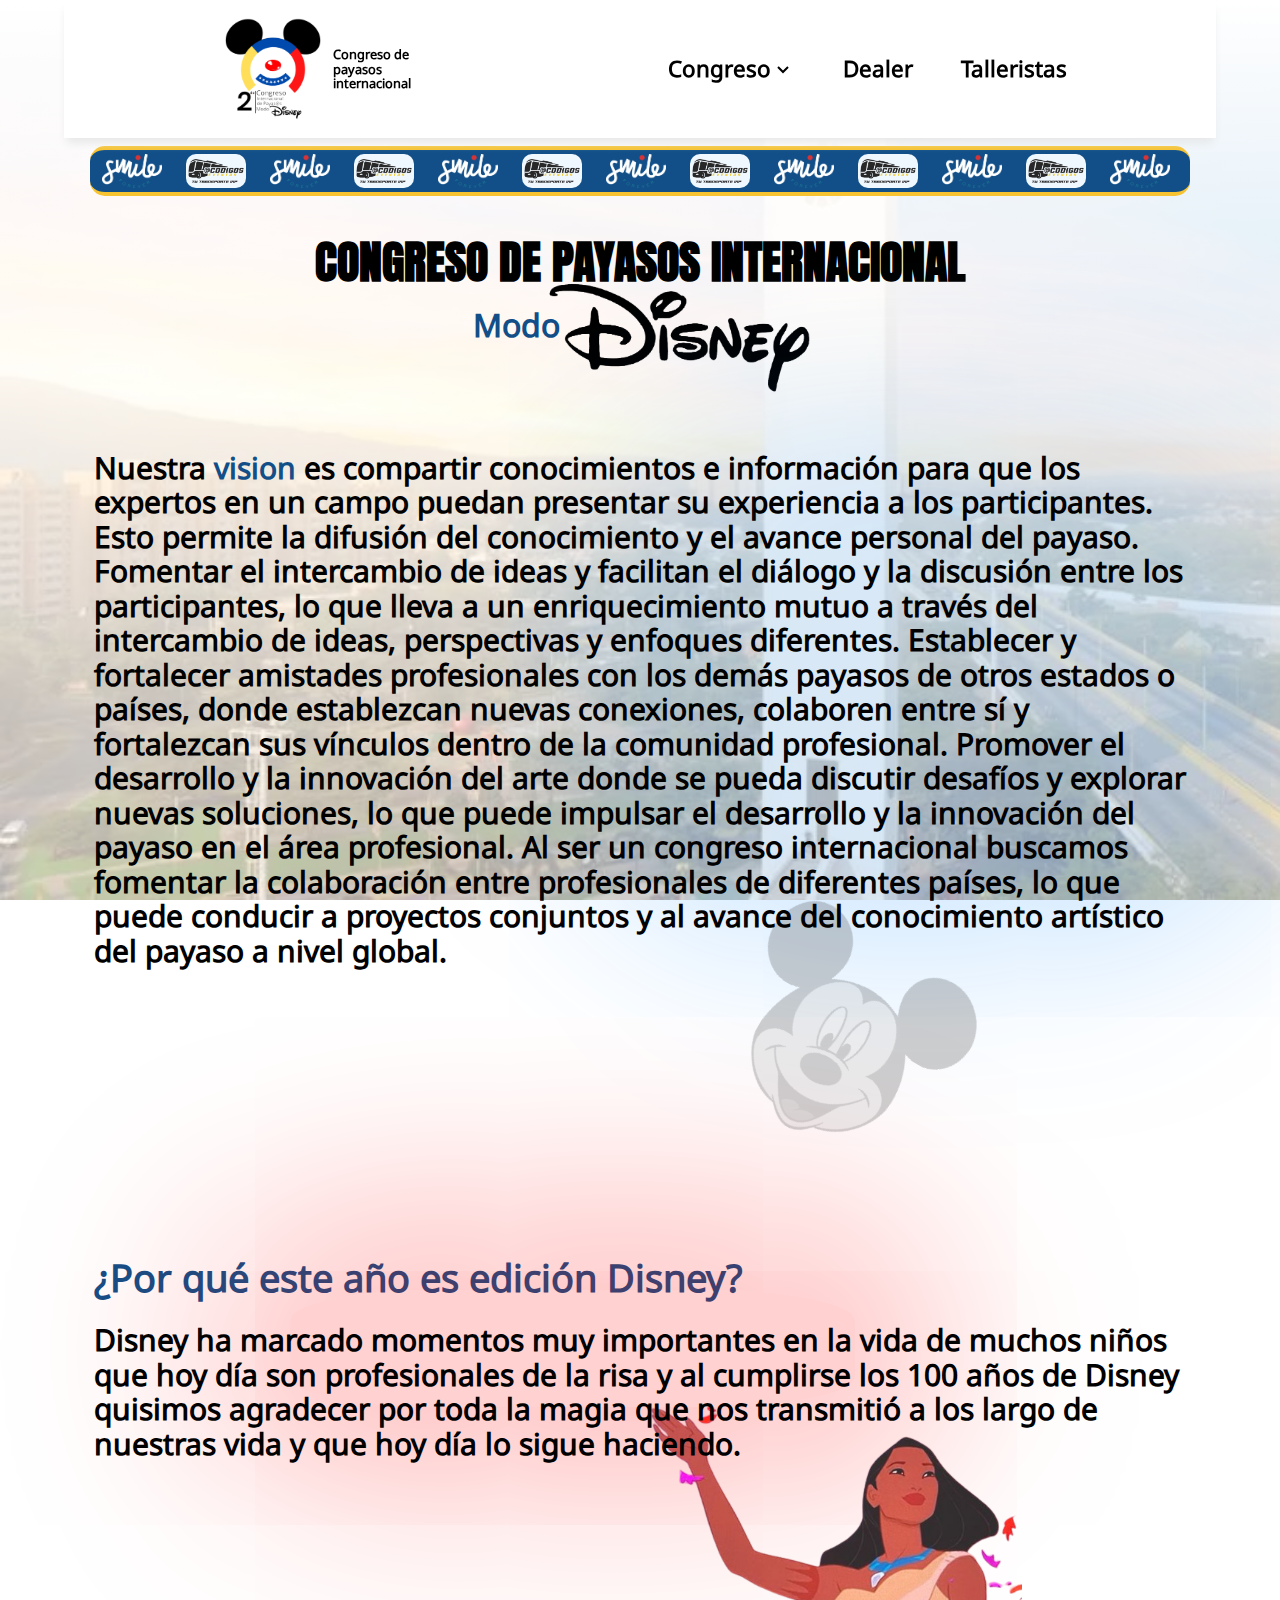
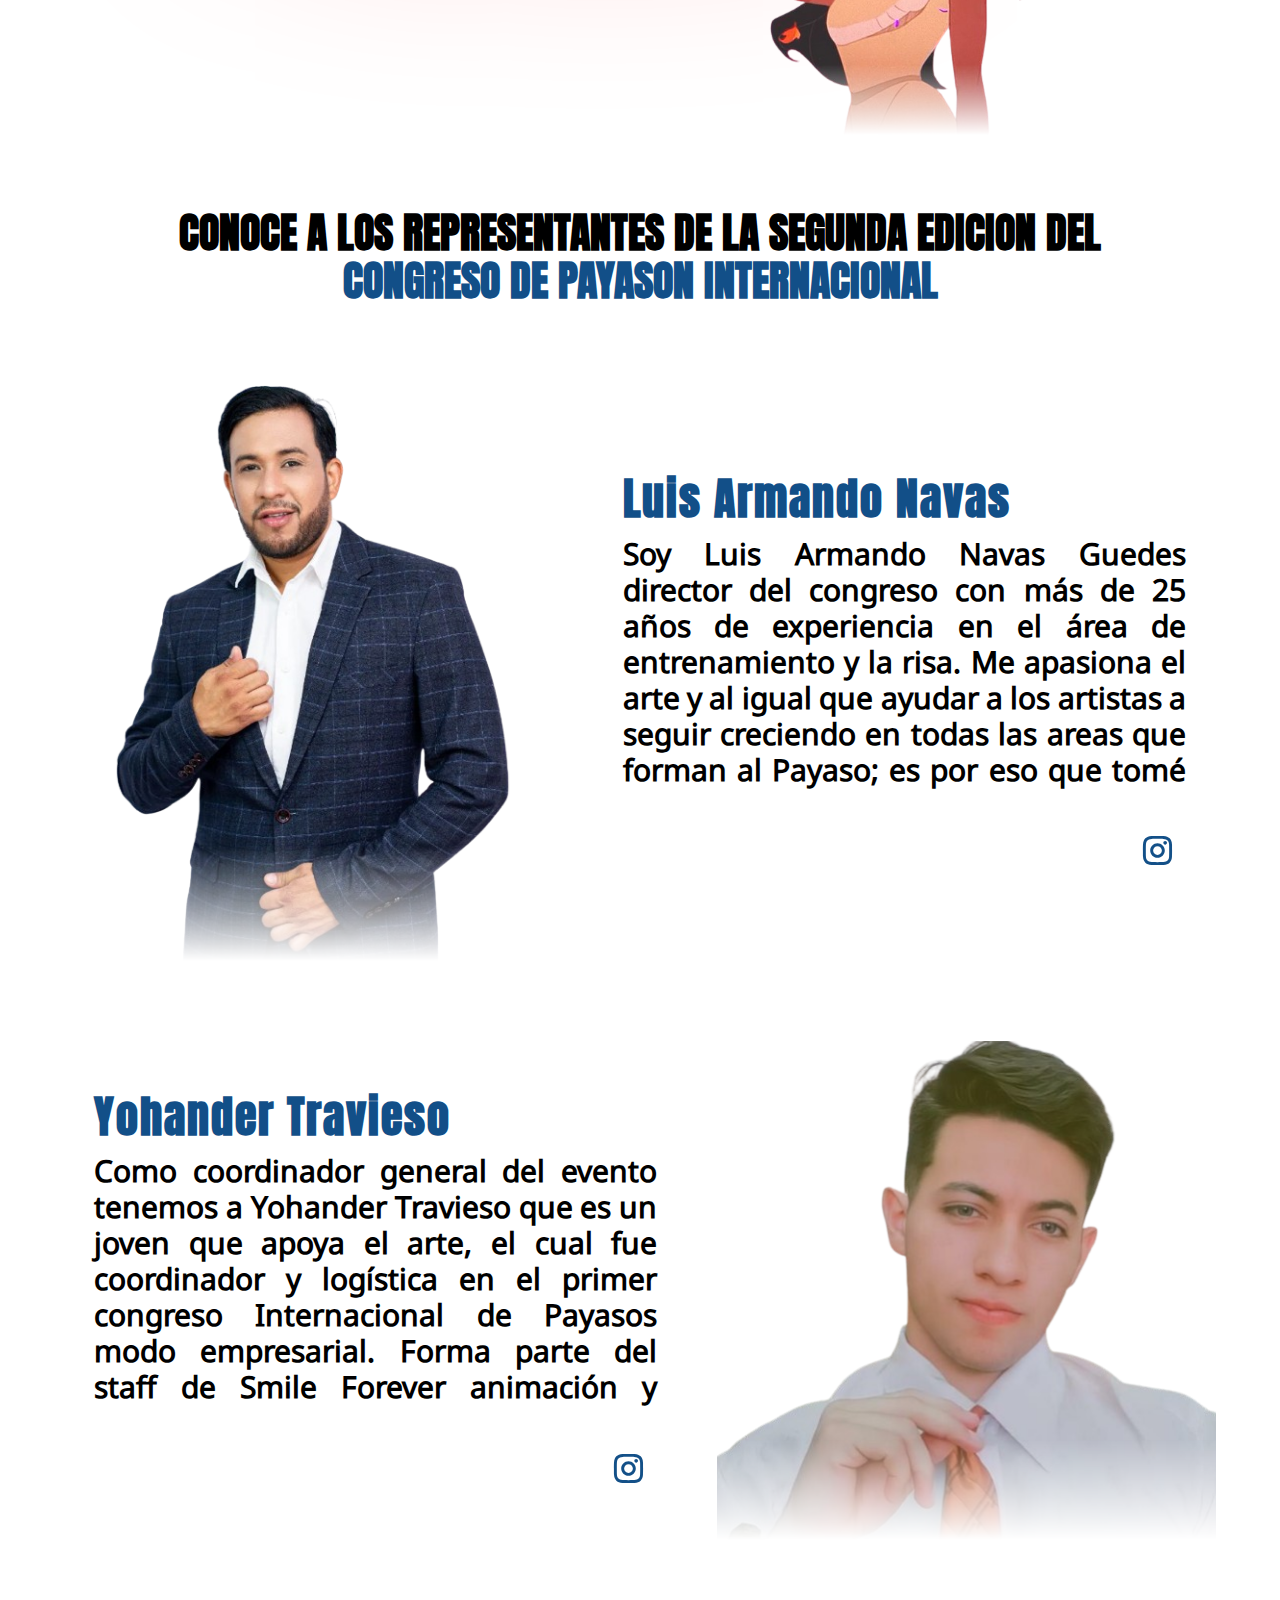
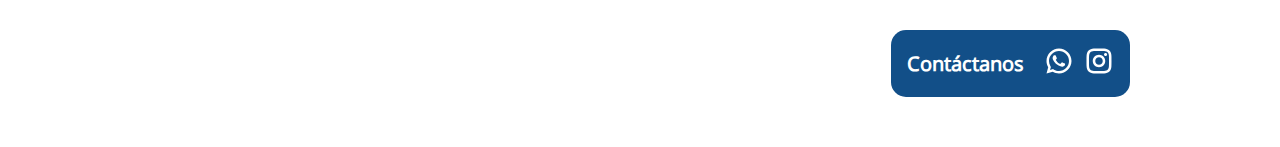
==== congreso.html @ d07151d8 "first commit" ====
<!DOCTYPE html>
<html lang="en" data-theme="light">
<head>
    <meta charset="UTF-8">
    <meta name="viewport" content="width=device-width, initial-scale=1.0">
    <title>Congreso de payasos internacional</title>
    <link rel="icon" href="./icons/Logo-del-sengundo-Congreso-cortado-copy.png">



    <link rel="stylesheet" href="./css/normalize.css">
    <link rel="stylesheet" href="./css/main.css">
    <link rel="stylesheet" href="./css/navbar.css">
    <link rel="stylesheet" href="./css/main-section.css">
    <link rel="stylesheet" href="./css/footer.css">
    <link rel="stylesheet" href="./css/slide-track.css">
    
</head>
<body>
    <header>
        <nav class="navbar">
            <a class="logo" href="./index.html">

                <img class="light-mode-img-logo" src="./images/Logo-del-sengundo-Congreso.png" alt="Logo de congreso de payasos Venezuela 2024">
               <p>Congreso de payasos internacional</p>




            </a>

            <ul class="menu">
                <li class="congreso-li"><a href="./congreso.html" class="">Congreso</a> <img src="./icons/chevron-down.svg" alt="">

                    <ul class="dropdown_menu_congreso">
                        <li><a href="#representatives-main-section">Representantes</a></li>
                    </ul>
                
                </li>
                <li><a href="./dealer.html" >Dealer</a></li>
                <li><a href="./talleristas.html" >Talleristas</a></li>

            </ul>

                    

            <button class="toggle_btn">

                <svg class="toggle_btn_icon open" xmlns="http://www.w3.org/2000/svg" width="40" height="40" viewBox="0 0 24 24"><path fill="none" stroke="currentColor" stroke-linecap="round" stroke-linejoin="round" stroke-width="2" d="M4 6h16M4 12h16M4 18h16"/></svg>
          
                <svg class="toggle_btn_icon close" xmlns="http://www.w3.org/2000/svg" width="40" height="40" viewBox="0 0 24 24"><path fill="none" stroke="currentColor" stroke-linecap="round" stroke-linejoin="round" stroke-width="2" d="M18 6L6 18M6 6l12 12"/></svg>
            
            </button>


        </nav>

        <div class="dropdown_menu">
            <li><a href="./congreso.html">Congreso</a></li>
            <li><a href="./dealer.html">Dealer</a></li>
            <li><a href="./talleristas.html">Talleristas</a></li>

            
        </div>





    </header>

    <div class="slider-track">
        <div class="slide-track">
            <div class="slide">
                <img src="./patrocinantes/logo_sinfondoblanco.png" alt="">
            </div>
            <div class="slide">
                <img src="./patrocinantes/logo-codigo-evento-copy-removebg-preview.png" alt="">
            </div>
            <div class="slide">
                <img src="./patrocinantes/logo_sinfondoblanco.png" alt="">
            </div>
            <div class="slide">
                <img src="./patrocinantes/logo-codigo-evento-copy-removebg-preview.png" alt="">
            </div>
            <div class="slide">
                <img src="./patrocinantes/logo_sinfondoblanco.png" alt="">
            </div>
    
            <div class="slide">
                <img src="./patrocinantes/logo-codigo-evento-copy-removebg-preview.png" alt="">
            </div>
            <div class="slide">
                <img src="./patrocinantes/logo_sinfondoblanco.png" alt="">
            </div>
            <div class="slide">
                <img src="./patrocinantes/logo-codigo-evento-copy-removebg-preview.png" alt="">
            </div>
            <div class="slide">
                <img src="./patrocinantes/logo_sinfondoblanco.png" alt="">
            </div>
            <div class="slide">
                <img src="./patrocinantes/logo-codigo-evento-copy-removebg-preview.png" alt="">
            </div>

            <div class="slide">
                <img src="./patrocinantes/logo_sinfondoblanco.png" alt="">
            </div>
            <div class="slide">
                <img src="./patrocinantes/logo-codigo-evento-copy-removebg-preview.png" alt="">
            </div>
            <div class="slide">
                <img src="./patrocinantes/logo_sinfondoblanco.png" alt="">
            </div>
            <div class="slide">
                <img src="./patrocinantes/logo-codigo-evento-copy-removebg-preview.png" alt="">
            </div>
            <div class="slide">
                <img src="./patrocinantes/logo_sinfondoblanco.png" alt="">
            </div>
    
            <div class="slide">
                <img src="./patrocinantes/logo-codigo-evento-copy-removebg-preview.png" alt="">
            </div>
            <div class="slide">
                <img src="./patrocinantes/logo_sinfondoblanco.png" alt="">
            </div>
            <div class="slide">
                <img src="./patrocinantes/logo-codigo-evento-copy-removebg-preview.png" alt="">
            </div>
            <div class="slide">
                <img src="./patrocinantes/logo_sinfondoblanco.png" alt="">
            </div>
            <div class="slide">
                <img  src="./patrocinantes/logo-codigo-evento-copy-removebg-preview.png" alt="">
            </div>

            <div class="slide">
                <img src="./patrocinantes/logo_sinfondoblanco.png" alt="">
            </div>
            <div class="slide">
                <img  src="./patrocinantes/logo-codigo-evento-copy-removebg-preview.png" alt="">
            </div>
            <div class="slide">
                <img src="./patrocinantes/logo_sinfondoblanco.png" alt="">
            </div>
            <div class="slide">
                <img  src="./patrocinantes/./logo-codigo-evento-copy-removebg-preview.png" alt="">
            </div>
            <div class="slide">
                <img src="./patrocinantes/./logo_sinfondoblanco.png " alt="">
            </div>



         
    
    
    
    
    
        </div>

    </div>



  
    <main class="congress-main">

        <section class="congress-main-section" id="congress-main-section">

            <h2 class="congress-main-section-h2">CONGRESO DE PAYASOS INTERNACIONAL <br><p><span>Modo</span><img src="./images/disnep.png" alt=""></p></h2>



            <div class="vision-container">
                <p>Nuestra <span>vision</span> es
                    compartir conocimientos e información para que los expertos en un campo puedan presentar su experiencia a los participantes. Esto permite la difusión del conocimiento y el avance personal del payaso.
                    Fomentar el intercambio de ideas y facilitan el diálogo y la discusión entre los participantes, lo que lleva a un enriquecimiento mutuo a través del intercambio de ideas, perspectivas y enfoques diferentes.
                    Establecer y fortalecer amistades profesionales con los demás payasos de otros estados o países, donde establezcan nuevas conexiones, colaboren entre sí y fortalezcan sus vínculos dentro de la comunidad profesional.
                    Promover el desarrollo y la innovación del arte donde se pueda discutir desafíos y explorar nuevas soluciones, lo que puede impulsar el desarrollo y la innovación del payaso en el área profesional.
                    Al ser un congreso internacional buscamos fomentar la colaboración entre profesionales de diferentes países, lo que puede conducir a proyectos conjuntos y al avance del conocimiento artístico del payaso a nivel global.</p>
                
                <div class="vision-shadow"></div>

                
                <img class="congres-main-section-vision-img-mobile" src="./images/png-clipart-mickey-mouse-mickey-mouse-removebg-preview.png" alt="Micky Mouse">

            </div>



            <div class="why-container">
                <h3>¿Por qué este año es edición Disney?</h3>
                <p> Disney ha marcado  momentos muy importantes en la vida de muchos niños que hoy día son profesionales de la risa y al cumplirse los 100 años de Disney quisimos agradecer por toda la magia que nos transmitió a los largo de nuestras vida y que hoy día lo sigue haciendo.</p>
                

                <div class="why-shadow"></div>

                <img class="congres-main-section-why-img-mobile" src="./images/pcahontas-removebg-preview.png" alt="Pocahontas">

            </div>



        </section>

        <section class="congress-main-section" id="representatives-main-section">

            <p class="congress-main-section-p">CONOCE A LOS REPRESENTANTES DE LA SEGUNDA EDICION DEL <span>CONGRESO DE PAYASON INTERNACIONAL</span></p>

            <div class="representative-biography-and-img-container">
                
                <div class="representative-img-container">
                    <img class="luis-img" src="./images/luis.png" alt="">
                </div>
    
                <div class="representative-biography-container">
                    <p class="p-name">Luis Armando Navas</p>
                    <div class="representative-biography-p-container">
                        <p>
                            Soy Luis Armando Navas Guedes director del congreso con más de 25 años de experiencia en el área de entrenamiento y la risa. Me apasiona el arte y al igual que ayudar a los artistas a seguir creciendo en todas las areas que forman al Payaso; es por eso que tomé la decisión de hacer por segundo año consecutivo este gran evento que reune a payasos de lationamarica. El mundo cambia cuando tú decides cambiarlo.
                        </p>
                        
                        <ul class="talleristas-main-section-ul-li-social-media-container representative-social-media-container">
                            <li class="talleristas-social-media-li"><a href="https://www.instagram.com/luisarmandoshow?utm_source=ig_web_button_share_sheet&igsh=ZDNlZDc0MzIxNw=="><img src="./icons/instagram-line-dark.svg" alt=""></a></li>
                         </ul>
                    </div>

                </div>

            </div>

            <div class="representative-biography-and-img-container">
                
                <div class="representative-img-container">
                    <img class="travis-img" src="./images/travis.png" alt="">
                </div>
    
                <div class="representative-biography-container">
                    <p class="p-name">Yohander Travieso</p>
                    <div class="representative-biography-p-container">
                        <p>Como coordinador general del evento tenemos a Yohander Travieso que es un joven que apoya el arte, el cual fue coordinador y logística en el primer congreso Internacional de Payasos modo empresarial. Forma parte del staff de Smile Forever animación y eventos, la empresa oficial patrocinante del congreso. También se desenvuelve en la creación de contenido en redes sociales como YouTube, Instagram, TikTok y Facebook.</p>
                      
                        <ul class="talleristas-main-section-ul-li-social-media-container representative-social-media-container">
                            <li class="talleristas-social-media-li"><a href="https://www.instagram.com/travesiascontravis?utm_source=ig_web_button_share_sheet&igsh=ZDNlZDc0MzIxNw=="><img src="./icons/instagram-line-dark.svg" alt=""></a></li>
                         </ul>
                    </div>

                </div>



            </div>



        </section>





    
    
    
    
    </main>

    <footer class="footer">
        <div class="footer-box">
            <h2>Contáctanos</h2>

            <ul class="social-media-ul">
                <li class="social-media-li"><a href="https://l.instagram.com/?u=https%3A%2F%2Fapi.whatsapp.com%2Fsend%3Fphone%3D584145362729%26text%3DQuisiera.cotizar.un.show&e=AT2UTKROelB5cZAtgP2F90JV8VD8gGKNSTE7Rk0s7jJ6H3Dz809nJkMekH0pfbNczHZRm2f-2niESDjgjJmr8biCy0mUQ_2whnxelQ"><img src="./icons/whatsapp-line-light.svg" alt=""></a></li>
                <li class="social-media-li"><a href="https://www.instagram.com/congresodepayasosenvenezuela?utm_source=ig_web_button_share_sheet&igsh=ZDNlZDc0MzIxNw=="><img src="./icons/instagram-line-light.svg" alt=""></a></li>
            </ul>

        </div>


    </footer>

   

    




    <script defer src="./js/app.js"></script>
    
</body>
</html>
---- css/main.css ----
@font-face{
    font-family: 'anton';
    src: url(../font/Anton-Regular.ttf) format('truetype');
}

@font-face{
    font-family: 'noto-sans';
    src: url(../font/NotoSans-Regular.ttf) format('truetype');
}


:root{
    --theme-color: rgb(255,255,255);
    --body-background-one: rgb(255,255,255,0.64);
    --body-background-two: rgb(255,255,255);
    --background-imgage: linear-gradient(
        0deg, var(--body-background-one),var(--body-background-two)
    ),url(../icons/barquisimeto-956.webp);

    --toggle-menu-color: rgb(0, 0, 0);

    --primary-color: #124f88;

    --text-color: rgb(0,0,0);

    --secondary-color: #f7c331;
    --text-color-inverse: rgb(255,255,255);



    --navbar-shallow-color: #e5e5e5;
    --navbar-box-shadow:  0 7px 9px -3px var(--navbar-shallow-color);
    --menu-mobile-background-color: #3a4460;

    --transition: 0.2 ease-in-out;
  /*  color-scheme: light;*/;

    --navbar-border: none;
    --navbar-border-bottom: none;
    --navbar-border-radius: none;

    --logo-display-light-mode: block;
    --logo-display-dark-mode: none;

}

:root[data-theme="dark"]{
        --theme-color: rgb(11,16,43);     
        --body-background-one: rgb(34,34,34,0.88);
        --body-background-two: rgb(0,0,0);
        --background-imgage: linear-gradient(
            0deg, var(--body-background-one),var(--body-background-two)
        ),url(../icons/barquisimeto-dark-mode.jpg);

        --toggle-menu-color: rgb(237, 237, 237);

        --text-color: rgb(224,224,224);

        --primary-color: #124f88;
        --secondary-color: #f7c331;
        --text-color-inverse: rgb(255,255,255);

        --navbar-shallow-color: #e5e5e5;
        --navbar-box-shadow: none;

        --menu-mobile-background-color: #3a4460;
      /*  color-scheme: dark;*/

        --navbar-border: 0px solid transpared 2px solid #141a3c;
        --navbar-border-bottom: 2px solid #141a3c;
        --navbar-border-radius: 0px 0px 10px 10px;

        --logo-display-light-mode: none;
        --logo-display-dark-mode: block;

}


*{
    margin: 0;
    padding: 0;
    box-sizing: border-box;
    font-family: 'noto-sans';
    transition: color var(--transition), box-shadow var(--transition);
}

svg{
    transition: color var(--transition);
}


:root[data-theme="light"] .dark-mode-button{
    display: none;
}

:root[data-theme="dark"] .light-mode-button{
    display: none;
}





body{
    background-image: var(--background-imgage);
    background-size: cover;
    background-attachment: fixed;

    margin: 0;
    padding: 104px 0 0 0;
    position: relative;
    overflow-x: hidden;

    scrollbar-gutter: stable;
} 

/*SCROLLBAR /// ///// ////// ///// ///// //// ////// ///// ////// ////// ////// //// //////// //////*/
body::-webkit-scrollbar{
    width: 14px;
}

body::-webkit-scrollbar-track{
    background: hsl(0, 0%, 100%);
    border-radius: 100vw;
}

body::-webkit-scrollbar-thumb{
    background: var(--primary-color);
    border: .25em solid hsl(0, 0%, 100%);
    border-radius: 100vw;
}

body::-webkit-scrollbar-thumb:hover{
    background: var(--primary-color);
}






li {
    list-style: none;
}

a{
    text-decoration: none;
    color: var(--text-color);
    font-size: 1rem;
    font-weight: 600;
}

.horozontal-padding{
    padding-left: 25px;
    padding-right: 25px;
}

.vertical-padding{
    padding-top: 25px;
    padding-bottom: 25px;

}

@media(min-width: 400px){
    body{
        padding: 140px 0 0 0;
    }
}


@media(min-width: 950px){


    .horozontal-padding{
        padding-left: 70px;
        padding-right: 70px;
    }
    
    .vertical-padding{
        padding-top: 70px;
        padding-bottom: 70px;
    
    }

}
---- css/navbar.css ----
.logo img{
    width: 98px;
}


.light-mode-img-logo{
    display: var(--logo-display-light-mode);
}
.dark-mode-img-logo{
    display: var(--logo-display-dark-mode);
}


a:hover{
    color: orange;
}

/*  HEADER  */

header{
    width: 100vw;
    height: 100px;
    position: fixed;
    top: 0;
    left: 0;
    z-index: 100;
}

.navbar{
    background-color: var(--theme-color);
    width: 90%;
    height: 100%;
    max-width: 1200px;
    margin: 0 auto;
    display: flex;
    align-items: center;
    justify-content: space-around;
    box-shadow: var(--navbar-box-shadow);
  /*  border-width: 0px 2px 2px;
    border-style: solid;
    border-color: #141a3c;
    border-radius: 0px 0px 10px 10px;*/
    border: var(--navbar-border);
    border-bottom: var(--navbar-border-bottom);
    border-radius: var(--navbar-border-radius);

  



}

.navbar .logo{
    width: 156px;
    display: flex;
    align-items: center;
}

.logo p{
    display: block;
    color: var(--text-color);
    font-size: 0.8rem;
    font-weight: bold;
}

.navbar .menu, .navbar .action_btn{
    display: none;
}


.navbar .toggle_btn{
    display: flex;
    align-items: center;
    border: none;
    outline: none;
    background-color: transparent;
}

.toggle-dark-light-mode-button{
    all: unset;
    display: flex;
    justify-content: center;
    align-items: center;
    cursor: pointer;
}

.dark-light-mode-icon{
    width: 30px;
}
/*
.toggle-darl-light-button:hover{

}
*/

/* DROPDOWN MENU */

.dropdown_menu{

    position: absolute;
    left: 2rem;
    right: 2rem;
    top: 104px;
    width: unset;
    height: 0;
    background-color: var(--menu-mobile-background-color);
    backdrop-filter: blur(15px);
    border-radius: 10px;
    overflow: hidden;
    transition: height .2s cubic-bezier(0.175, 0.885, 0.32, 1.275);

    display: flex;
    flex-direction: column;
    justify-content: start;
    align-items: center;
    gap: 1rem;
}

.dropdown_menu a {
    color: var(--text-color-inverse);
}

.dropdown_menu.openMenu{
    height: 202px;
    padding: 0 1em 1.6em 1em;
}

.open{
    display: block;
}
.close{
    display: none;
}

.dropdown_menu li{
    padding: 0.7rem;
    display: flex;
    align-items: center;
    justify-content: center;

    border-width: 0 0 1px 0;
    border-color: var(--text-color-inverse);
    border-style: solid;
    width: 50%;
}


.congreso-li{
    position: relative;
}


.menu li a{
    position: relative;
}



.dropdown_menu_congreso{
    display: none;
}



.dropdown_menu li a:hover,
.dropdown_menu li a.selected{
    color: var(--secondary-color);
}




.navbar .toggle_btn img{
    width: 2rem;
}


.navbar .toggle_btn svg{
    color: var(--toggle-menu-color);
}

/* RESPONSIVE DESIGN*/

@media(min-width:400px){
    header{
        height: 138px;
    }

    .dropdown_menu{
        top: 144px;
    }
}




@media(min-width:950px){
    header{
        height: 138px;
    }


    .navbar .menu, .navbar .action_btn{
        display: block;
    }

    .navbar .menu{
        display: flex;
        height: 100%;
        align-items: center;
        gap: 3rem;
    }

    .navbar .menu li{
        position: relative;
        height: 100%;
        display: flex;
        align-items: center;
    }


    .menu li a::after{
        content: '';
        background-color: var(--secondary-color);
        position: absolute;
        left: 0 ;
        top: calc(100% + 4px);
        width: 100%;
        height: 4px;
    
        opacity: 0;
        transition: opacity 0.3s;
    
    }
    
    .menu li a.selected::after,
    .menu li a:hover::after {
        opacity: 0.8;    
    }
    
  

  /*  .menu li a:hover,
    .menu li a.selected{
    color: unset;
    }*/
    
/*
    .action_btn{
        background-color: orange;
        color: #fff;
        padding: 0.5rem 1rem;
        border: none;
        outline: none;
        border-radius: 20px;
        font-size: 0.8rem;
        font-weight: bold;
        cursor: pointer;
        transition: scale 0.2 ease;
    
    
    }
    
    .action_btn:hover{
        scale: 1.05;
        color: #fff;
    }
    
    .action_btn:active{
        scale: 0.95;
    }
*/
    .navbar .toggle_btn{
        cursor: pointer;
        display: none;
    }

    .dropdown_menu{
        display: none;
    }


    .dropdown_menu_congreso{
        position: absolute;
        top: 7rem;
        width: 200%;
        height: 0;
        background-color: var(--menu-mobile-background-color);
        backdrop-filter: blur(15px);
        border-radius: 10px;
        overflow: hidden;
        transition: height .2s cubic-bezier(0.175, 0.885, 0.32, 1.275);
        display: flex;
        flex-direction: column;
        align-items: start;
        gap: 1.5rem;
    
        
        transition: padding .2s;
    
    }



    .dropdown_menu_congreso a{
        color: var(--text-color-inverse);
    }
    
    
    .menu .congreso-li:hover .dropdown_menu_congreso{
        height: unset;
        padding: 1rem;
    }








    

}


@media (min-width:920px){

    a {
        font-size: 1.4rem;
    }


    .logo img{
        width: 120px;
    }

}
---- css/main-section.css ----
.profile-info{
    margin-bottom: 25px;
    display: flex;
    justify-content: center;
    align-items: center;
    flex-direction: column;
    gap: 70px;
    position: relative;
}


.profile-shadow-one{
    position: absolute;
    top: calc(70% - 50px);
    left: calc(58% - 50px);
    width: 46%;
    height: 63%;
    background-color: #0084ff47;
    box-shadow: 0px 1px 200px 92px #0084ff66;
    border-radius: 26%;

}

.profile-shadow-two{
    position: absolute;
    top: calc(18% - 50px);
    left: calc(24% - 50px);
    width: 49%;
    height: 57%;
    background-color: #ff00002e;
    box-shadow: 0px 1px 200px 92px #ff000040;
    border-radius: 26%;

}

.img-logo-section{
    display: flex;
    align-items: center;
    justify-content: center;
}

.logo-section-img{
    width: 80%;
    max-width: 350px;
}

.profile{
    text-align: center;
    display: flex;
    flex-direction: column-reverse;
    margin-top: 16px;
}



.profile-title{
    font-size: 35px;
    font-weight: bold;
    margin: 0;
    color: var(--primary-color);
    z-index: 2;
    
}

.profile-details{
    font-size: 18px;
    font-weight: 500;
    line-height: 1.3;
    max-width: 450px;
    margin: 20px auto;
}


/* DEALER MAIN SECTION ////////// /////////// //////////// ////////// ////////// ///////// //////// */

.dealer-main-section{
    width: 100vw;
    display: flex;
    justify-content: center;
    align-items: center;
}

.dealer-main-section-container{
    width: 100%;
    max-width: 1200px;
    display: flex;
    justify-content: center;
    align-items: center;
    margin: 0 auto;

}

.dealer-main-section-ul{
    width: 100%;
    display: flex;
    flex-direction: column;
    gap: 30px;
    padding: 2em;
    

}
.dealer-main-section-ul-li{
    width: 100%;
    max-width: 600px;
    margin: 0 auto;
    border: 0px solid black;
    padding: 1em;
    border-radius: 15px;
    background: linear-gradient(45deg, #bcc3ff8a, #00ffe31f);
    box-shadow: -2px 5px 6px 0px #8c8c8c;
    display: flex;
    align-items: center;
}
.dealer-main-section-ul-li p{
    width: 60%;
    margin: 0 auto;
    text-align: start;
    font-size: 26px;
    font-weight: 600;

}
.dealer-main-section-ul-li p span{
    color: var(--primary-color);
}
        
.dealer-main-section-container-img{
    width: 54%;
}


.dealer-main-section-container-img img{
    width: 100%;
}


/* CONGRESS MAIN ///////// ///////// ////////// ////////// ////////// ///////////// /////////// ///////// ////////// /////// //////////*/


.congress-main{
    width: 100vw;

}

.congress-main-section{
    width: 90%;
    max-width: 1200px;
    margin: 40px auto;
    display: flex;
    flex-direction: column;
    gap: 50px;

}

.representative-biography-and-img-container{
    width: 100%;
    display: flex;
    flex-direction: column;
    align-items: center;
    gap: 30px;
}

.representative-img-container{
    width: 80%;
    display: flex;
    justify-content: center;
    align-items: center;

}

.representative-img-container img{
    width: 100%;
    mask-image: linear-gradient(black 80%, transparent);

}

.representative-img-container img.luis-img{
    max-width: 400px;
}
.representative-img-container img.travis-img{
    max-width: 500px;
}



.representative-biography-container{
    width: 100%;
    height: 300px;
    position: relative;
    display: flex;
    justify-content: center;
    align-items: center;
    flex-direction: column;

}

.why-container, .vision-container{
    position: relative;
    margin-bottom: 18%;

}

.vision-container .vision-shadow{
    position: absolute;
    top: calc(25% - 50px);
    left: calc(57% - 50px);
    width: 46%;
    height: 63%;
    background-color: #0084ff26;
    box-shadow: 0px 1px 200px 92px #0084ff38;
    border-radius: 26%;
}

.why-container .why-shadow{
    position: absolute;
    top: calc(41% - 50px);
    left: calc(24% - 50px);
    width: 49%;
    height: 57%;
    background-color: #ff00002e;
    box-shadow: 0px 1px 200px 92px #ff000040;
    border-radius: 26%;
}


.congres-main-section-vision-img-mobile{
    position: absolute;
    top: calc(102% - 50px);
    left: calc(61% - 50px);
    width: 50%;
    max-width: 254px;
    filter: grayscale(1);
    z-index: 4;
    transform: rotate(30deg);
    filter: grayscale(1) contrast(0.5) opacity(0.25);
    

}

.congres-main-section-why-img-mobile{
    position: absolute;
    top: calc(102% - 50px);
    left: calc(61% - 50px);
    width: 62%;
    max-width: 386px;
    z-index: 4;
    mask-image: linear-gradient(black 80%, transparent);
 /*   filter: grayscale(1);
    transform: rotate(30deg);
    filter: grayscale(1) contrast(0.5) opacity(0.25);*/
}


.representative-biography-container p, .why-container p, .vision-container p{
    width: 100%;
    font-weight: bold;
    font-size: 20px;
    position: relative;
    z-index: 15;

}



.vision-container p span, .why-container h3{
    color: var(--primary-color);
    margin-bottom: 24px;
}

.representative-biography-p-container{
    width: 100%;
    height: 100%;
    overflow: auto;
    position: relative;
    display: flex;
    justify-content: center;
}


.representative-biography-p-container p{
    text-align: justify;
    line-height: 1.2;
    word-spacing: -1px;
    overflow: auto;
    padding: 0 10px 0 0;
    height: 75%;
}

.why-container h3{
    font-size: 28px;
}



.representative-biography-container p.p-name{
    font-family: 'anton';
    font-weight: 700;
    font-size: 28px;
    letter-spacing: 2px;
    color: var(--primary-color);
}

.congress-main-section-p, .congress-main-section-h2{
    font-family: 'anton';
    width: 100%;
    max-width: 990px;
    text-align: center;
    font-size: 24px;
    color: black;
    margin: 0 auto;
    font-weight: 700;

}



.congress-main-section-h2{
    font-size: 30px;
}

.congress-main-section-p{
    margin-top: 60px;
}


.congress-main-section-h2 p, .congress-main-section-p span{
    color: var(--primary-color);

}

.congress-main-section-h2 p{
    font-family: 'noto-sans';
    display: flex;
    align-items: center;
    justify-content: left;
    font-size: 24px;
    position: relative;
    width: 90%;
    max-width: 350px;
    height: 72px;
    margin: 0 auto;
}

.congress-main-section-h2 p span{
    position: absolute;
    left: 8px;
    top: 8px;
}

.congress-main-section-h2 p img{
    width: 78%;
    position: absolute;
    right: 0;
}



.congress-main-section-p span{
    font-family: 'anton';
}


/*TALLERISTAS MAIN SECTION*/

.talleristas-main{
    width: 100vw;

}

.talleristas-main-section{
    width: 90%;
    max-width: 1200px;
    margin: 0 auto;

}

.talleristas-main-section-ul{
    list-style: none;
    list-style-type: none;
    padding: 0;
    margin: 30px auto;
    width: 100%;
    display: flex;
    justify-content: center;
    align-items: center;
    flex-direction: column;
    gap: 26px;
}

.talleristas-main-section-ul-li{
    display: flex;
    justify-content: center;
    align-items: center;
    flex-direction: column;
    width: 100%;
    border: 0px solid rgb(247 195 49);
    padding: 1em;
    border-radius: 10px;
    z-index: 2;
    
    /*box-shadow: -2px 5px 6px 0px #dcdcdc;*/
}

.talleristas-main-section-ul-li-img-container{
    width: 90%;
    display: flex;
    justify-content: center;
    align-items: center;

}

.talleristas-main-section-ul-li-img{
    width: 70%;
    mask-image: linear-gradient(black 80%, transparent);

}
        
.talleristas-main-section-ul-li-p-container{
    display: flex;
    justify-content: space-between;
    align-items: center;
    flex-direction: column;
    width: 110%;
    height: 250px;
    border: 0px solid white;
    padding: 1em;
    border-radius: 15px;
    background: linear-gradient(178deg, #ffffff, #ffffff);
    position: relative;
}
                
.talleristas-main-section-ul-li-p{
    color: rgb(0, 0, 0);
    font-weight: 900;
    text-align: start;
    overflow: auto;
    height: 92%;
    padding: 0 10px;
    text-align: justify;
    line-height: 1.2;
    word-spacing: -1px;
}

.talleristas-main-section-ul-li-p span{
    color: var(--primary-color);

}

.talleristas-body-shadow-one{
    position: fixed;
    top: calc(20% - 50px);
    left: calc(65% - 50px);
    width: 34%;
    height: 40%;
    background-color: #0084ff26;
    box-shadow: 0px 1px 200px 92px #0084ff38;
    border-radius: 26%;
}

.talleristas-body-shadow-two{
    position: fixed;
    top: calc(65% - 50px);
    left: calc(5% - 50px);
    width: 34%;
    height: 40%;
    background-color: #ff00001a;
    box-shadow: 0px 1px 200px 92px #ff000021;
    border-radius: 26%;
}

.congress-main-section-talleristas-h2{
    margin-top: 25px;
}

.talleristas-main-section-ul-li-social-media-container{
    list-style: none;
    position: absolute;
    bottom: 4%;
    right: 0%;
    width: 26%;
    max-width: 80px;
    display: flex;
    justify-content: center;
    align-items: center;
    gap: 5px;
    background-color: #ffffff;
    padding: 5px;
    border-radius: 15px;
    z-index: 20;
}

.representative-social-media-container{
    bottom: 0%;
    right: 3%;
}

.talleristas-social-media-li{
    width: 50%;
    display: flex;
    justify-content: center;
    align-items: center;
}

.talleristas-main-section-ul-li-social-media-container a{
    width: 100%;
    display: flex;
    justify-content: center;
    align-items: center;
}

.talleristas-main-section-ul-li-social-media-container a img{
    width: 100%;
}


/*MOVILE ////// //////////// ///////// /////// //////// ////////// ///////// ///////// ///////// /////// //////// ////////// ///////// /////// ////////*/
@media(min-width: 360px){
    /* CONGRESS MAIN SECTION */
    .congress-main-section-h2{
        font-size: 36px;
    }
    .congress-main-section-p{
        font-size: 24px;
    }
    .representative-biography-container p, .why-container p, .vision-container p{
        font-size: 22px;        
    }
    .representative-biography-container p.p-name{
        font-size: 34px;
    }


}

@media(min-width:340px){
    .congress-main-section-h2 p{
        margin-top: 10px;
    }

    .congress-main-section-h2 p span{
        font-size: 32px;
    }

    .congress-main-section-h2 p span{
        left: -2px;
    }

}

@media(min-width: 400px){
    /* CONGRESS MAIN SECTION */
    .congress-main-section-p{
        font-size: 30px;
        margin-top: 100px;
    }
    .representative-biography-container p, .why-container p, .vision-container p{
        font-size: 22px;        
    }
    .representative-biography-container p.p-name{
        font-size: 40px;
    }

    .congress-main-section-h2 p span{
        left: 8px;
    }

    .congres-main-section-why-img-mobile{
        left: calc(54% - 50px);
    }

    /*TALLERISTAS MAIN SECTION*/
    .congress-main-section-talleristas-h2{
        font-size: 43px;
    }

    .talleristas-main-section-ul-li-p{
        font-size: 20px;
    }




}


@media(min-width: 700px){
    /* PRINCIPAL PAGE MAIN SECTION*/




   /*DEALER MAIN SECTION*/
    .dealer-main-section-container{
        margin: 45px auto;
    }

    .dealer-main-section-ul{
        gap: 80px;
    }
    .dealer-main-section-ul-li{

        height: 166px;
    }


    /* CONGRESS MAIN SECTION */
    .congress-main-section{
        gap: 80px;
    }

    .congress-main-section-h2{
        font-size: 46px;
    }

    .congress-main-section-p{
        font-size: 42px;
    }

    .representative-biography-container p, .why-container p, .vision-container p{
        font-size: 30px;
        padding: 0 30px;
        
        
    }
    .representative-biography-container p.p-name{
        font-size: 44px;
        margin-bottom: 12px;
    }


    .why-container h3{
        font-size: 38px;
        padding: 0 30px;
    }

    .congres-main-section-why-img-mobile{
        top: calc(51% - 50px);
        top: calc(86% - 50px);
        
    }


    /* TALLERISTAS MAIN SECTION*/
    .talleristas-main-section-ul-li{
        flex-direction: row;
    }

    .talleristas-main-section-ul-li-img-container{
        width: 50%;
    }

    .talleristas-main-section-ul-li-p-container{
        width: 50%;
        height: 300px;
        overflow: auto;
        padding: 26px;
    }

    .talleristas-main-section-ul-li-img{
        width: 100%;
    }

    .talleristas-main-section-ul-li-p{
        font-size: 16px;
        padding: 0 20px;
    }







}

@media(min-width:800px){
    .talleristas-main-section-ul-li-p{
        font-size: 20px;
    }
}










@media(min-width:950px){

    .profile-info{
        margin-bottom: 0px;
        gap: 20px;
    }



    .logo-section-img{
        width: 100%;
        max-width: 400px;
    }

    .profile{
        height: 50vh;
        text-align: left;
        flex-direction: row;
        justify-content: space-between;
        align-items: center;
        max-width: 980px;
        margin: 30px auto;
    }

    .profile-title{
        font-size: 44px;
    }

    .profile-details{
        font-size: 25px;
        margin: 30px 0;
    }

    .profile-info, .img-logo-section{
        width: 50vw;
    }



    /* DEALER MAIN SECTION*/

    .dealer-main-section-ul-li p{
        font-size: 36px;
    }


    /* CONGRESS MAIN SECTION*/


    .representative-biography-and-img-container{
        flex-direction: row;
    }

    .congress-main-section .representative-biography-and-img-container:nth-of-type(2){
        flex-direction: row-reverse;
    }

    .why-container p span{
        font-size: 44px;
    }


    .representative-biography-container{
        height: 400px;
    }


    /* TALLERISTAS MAIN SECTION*/

    .talleristas-main-section-ul-li-img{
        width: 60%;
    }






 

}
---- css/footer.css ----
footer{
    display: flex;
    width: 90%;
    max-width: 980px;
    align-items: center;
    margin: 0 auto;
    justify-content: flex-end;
    padding: 50px 0 50px 0;
}



footer h2{
    color: var(--text-color-inverse);
    font-size: 20px;
}

.footer-box{
    display: flex;
    align-items: center;
    gap: 20px;
    padding: 1em;
    background-color: var(--primary-color);
    border-radius: 15px;
    z-index: 2;
}

.footer-box:hover{
    filter: brightness(130%);
}


.social-media-ul{
    display: flex;
    gap: 10px;
}

.social-media-ul .social-media-li{
    width: 30px;
}

@media(min-width: 950px){
   /* .index-footer{
        padding: 50px 0 0 0;
    }*/
}
---- css/slide-track.css ----
.slider-track{
    width: 100vw;
    max-width: 1100px;
    height: 50px;
    overflow: hidden;
    position: relative;
    margin-left: auto;
    margin-right: auto;
    display: flex;
    align-items: center;
    background: var(--primary-color);
    border-width: 4px 0 4px 0;
    border-style: solid;
    border-color: var(--secondary-color);
    margin-top: 6px;
    z-index: 3;


}

.slide-track{
    display: flex;
    animation: scroll 30s linear infinite;
    -webkit-animation: scroll 30s linear infinite;
    width: calc(100px * 25);
}

.slide:nth-child(even){
    background-color: aliceblue;
    border-radius: 10px;
    padding: 2px;
}

.slide{
    width: 60px;
    margin: 0 12px;
    display: flex;
    justify-content: center;
    align-items: center;
}

.slide img{
    width: 100%;
}

@keyframes scroll{
    0%{
        -webkit-transform: translateX(0);
        transform: translateX(0);
    }

    100%{
        -webkit-transform: translateX(calc(-100px * 10));
        transform: translateX(calc(-100px * 10));

    }
}


@media (min-width: 980px){
    .slider-track{
        border-radius: 15px;
    }
}
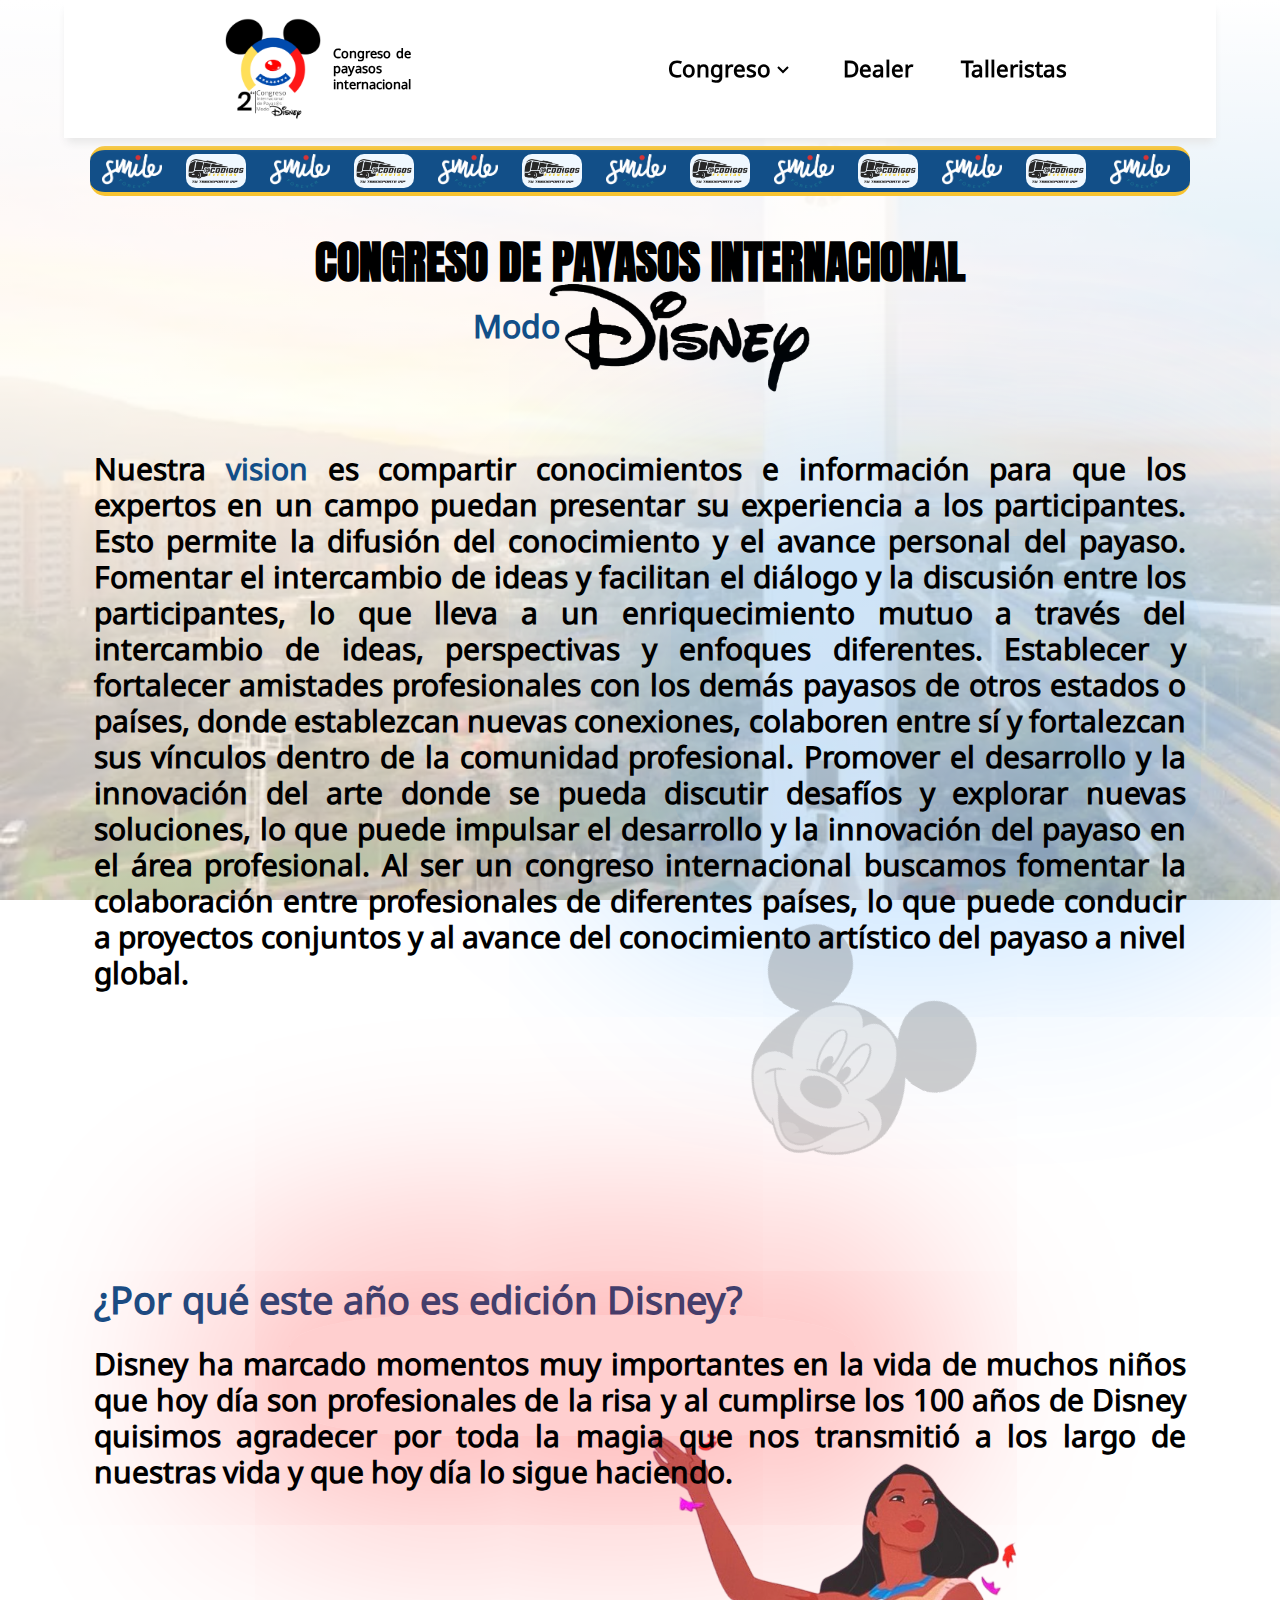
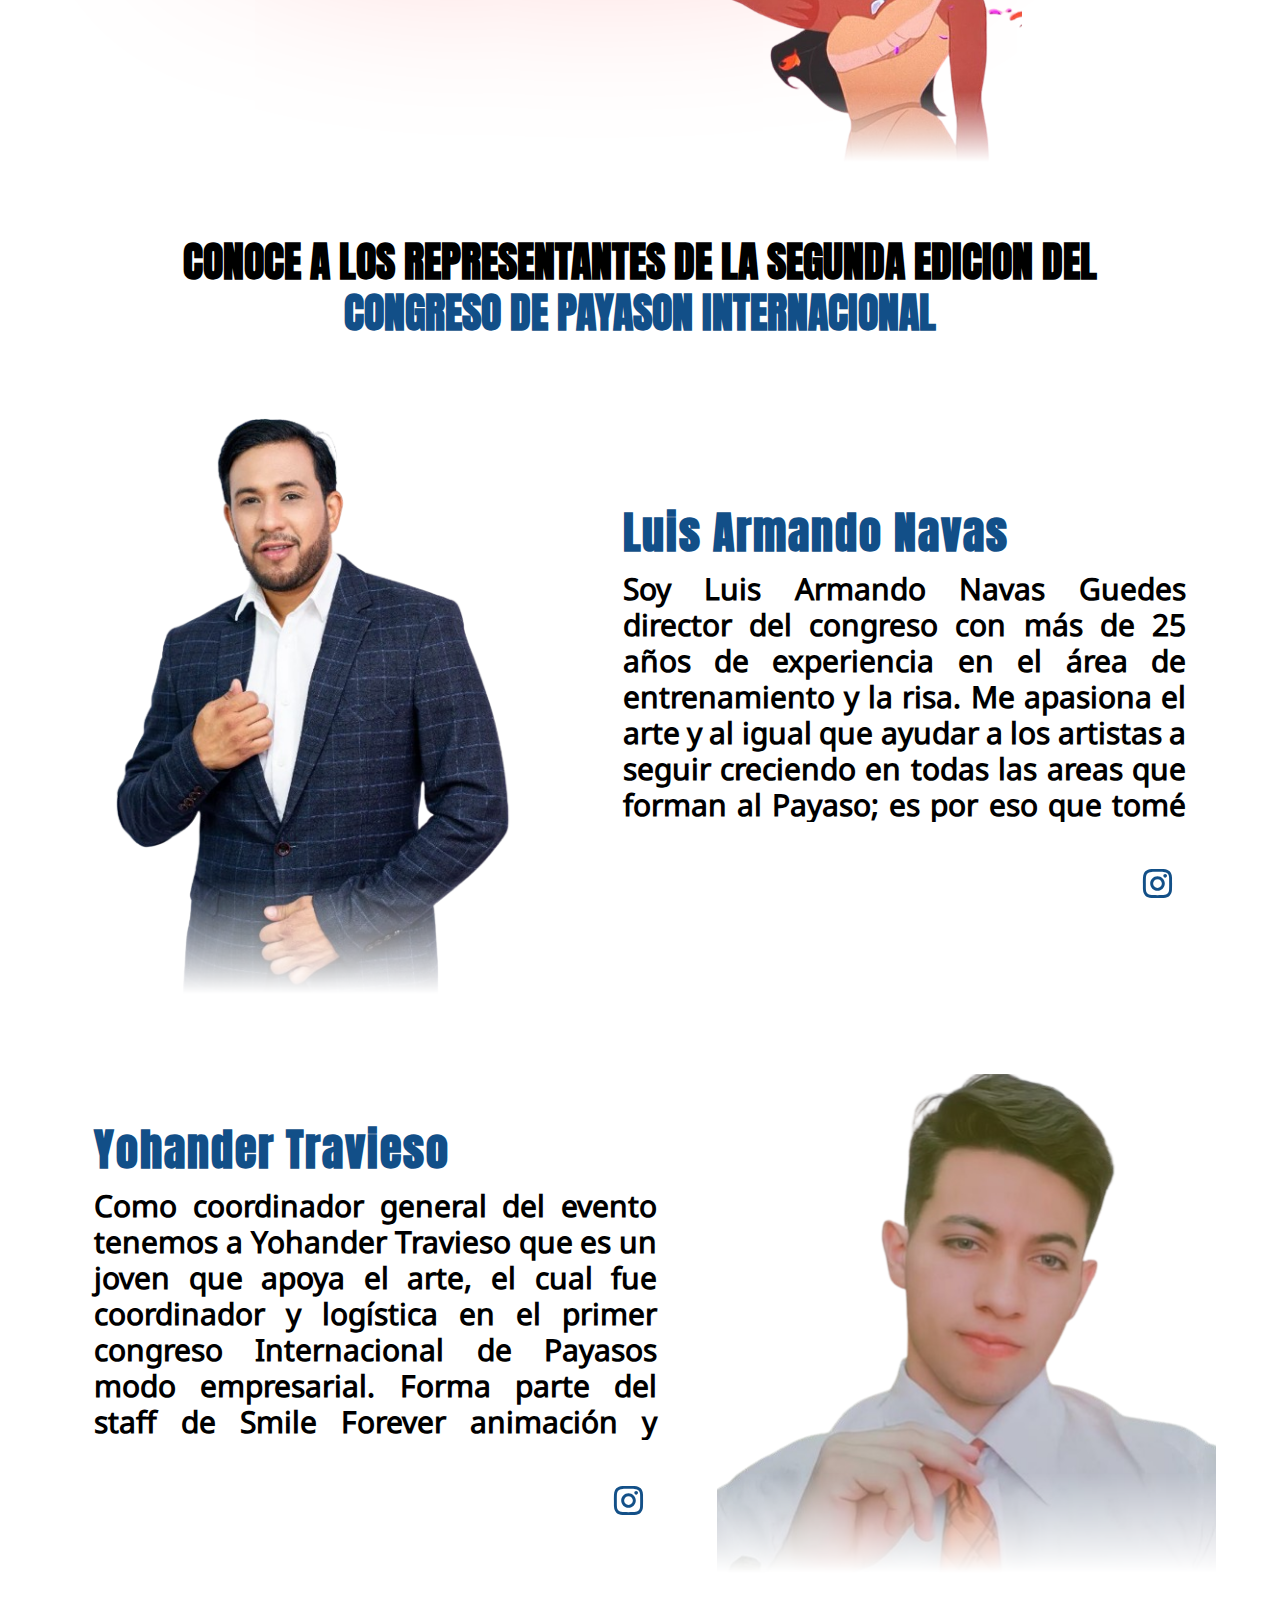
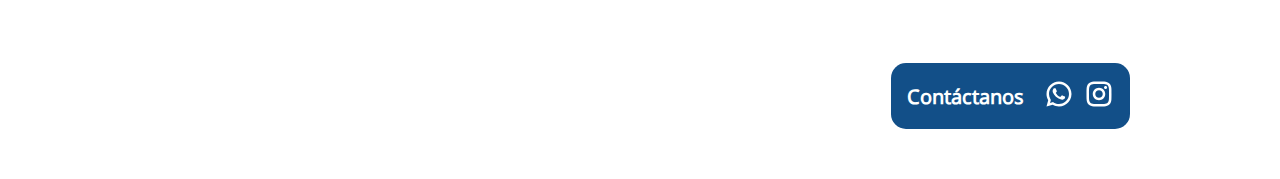
==== commit 3f714d5a: "update for production" ====
--- a/congreso.html
+++ b/congreso.html
@@ -4,8 +4,11 @@
     <meta charset="UTF-8">
     <meta name="viewport" content="width=device-width, initial-scale=1.0">
     <title>Congreso de payasos internacional</title>
-    <link rel="icon" href="./icons/Logo-del-sengundo-Congreso-cortado-copy.png">
-
+
+    <link rel="apple-touch-icon" sizes="180x180" href="./favicon/apple-touch-icon.png">
+    <link rel="icon" type="image/png" sizes="32x32" href="./favicon/favicon-32x32.png">
+    <link rel="icon" type="image/png" sizes="16x16" href="./favicon/favicon-16x16.png">
+    <link rel="manifest" href="./favicon/site.webmanifest">
 
 
     <link rel="stylesheet" href="./css/normalize.css">
@@ -23,9 +26,6 @@
 
                 <img class="light-mode-img-logo" src="./images/Logo-del-sengundo-Congreso.png" alt="Logo de congreso de payasos Venezuela 2024">
                <p>Congreso de payasos internacional</p>
-
-
-
 
             </a>
 
--- a/css/main.css
+++ b/css/main.css
@@ -143,6 +143,12 @@
     list-style: none;
 }
 
+p{
+    text-align: justify;
+    line-height: 1.2;
+    word-spacing: -1px;
+}
+
 a{
     text-decoration: none;
     color: var(--text-color);
--- a/css/main-section.css
+++ b/css/main-section.css
@@ -205,7 +205,7 @@
     left: calc(57% - 50px);
     width: 46%;
     height: 63%;
-    background-color: #0084ff26;
+    background-color: #0084ff30;
     box-shadow: 0px 1px 200px 92px #0084ff38;
     border-radius: 26%;
 }
@@ -216,8 +216,8 @@
     left: calc(24% - 50px);
     width: 49%;
     height: 57%;
-    background-color: #ff00002e;
-    box-shadow: 0px 1px 200px 92px #ff000040;
+    background-color: #ff000030;
+    box-shadow: 0px 1px 200px 92px #ff000048;
     border-radius: 26%;
 }
 
@@ -435,9 +435,6 @@
     overflow: auto;
     height: 92%;
     padding: 0 10px;
-    text-align: justify;
-    line-height: 1.2;
-    word-spacing: -1px;
 }
 
 .talleristas-main-section-ul-li-p span{
@@ -451,7 +448,7 @@
     left: calc(65% - 50px);
     width: 34%;
     height: 40%;
-    background-color: #0084ff26;
+    background-color: #0084ff29;
     box-shadow: 0px 1px 200px 92px #0084ff38;
     border-radius: 26%;
 }
@@ -462,8 +459,8 @@
     left: calc(5% - 50px);
     width: 34%;
     height: 40%;
-    background-color: #ff00001a;
-    box-shadow: 0px 1px 200px 92px #ff000021;
+    background-color: #ff000036;
+    box-shadow: 0px 1px 200px 92px #ff000048;
     border-radius: 26%;
 }
 
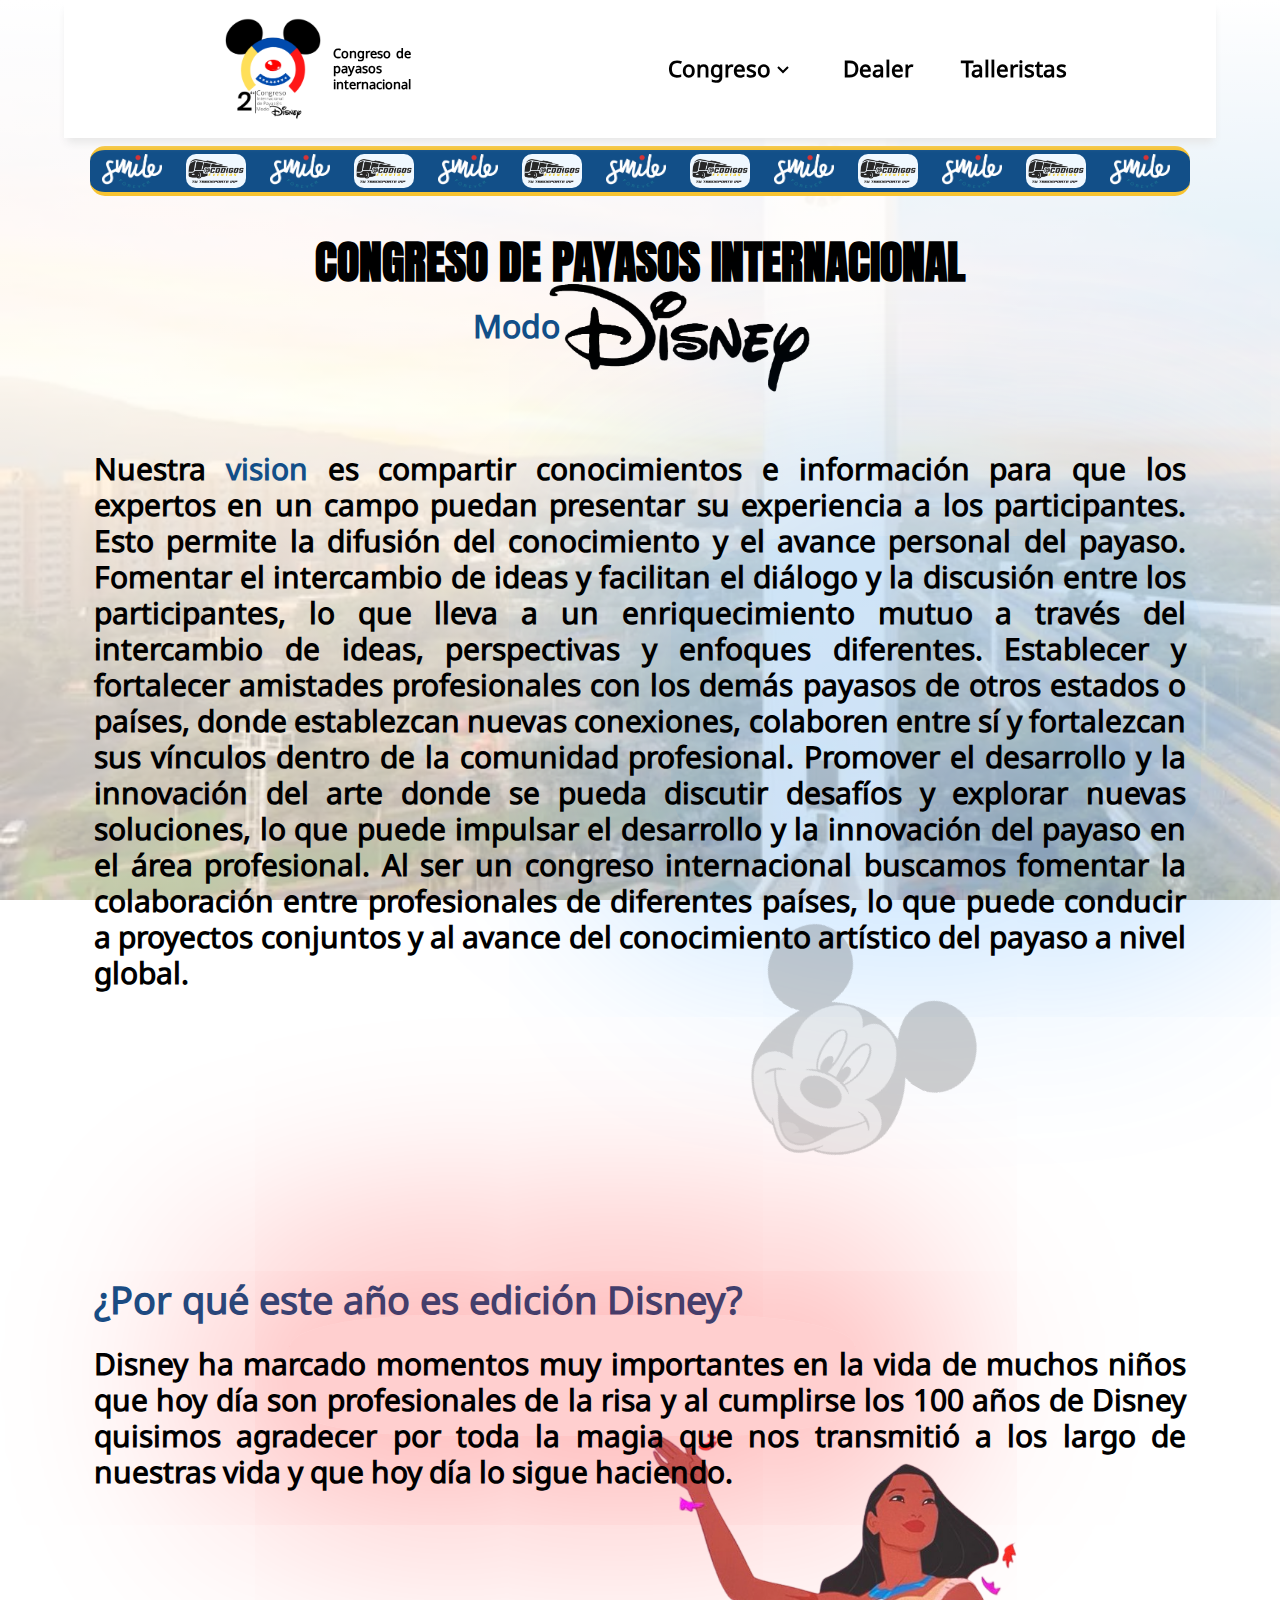
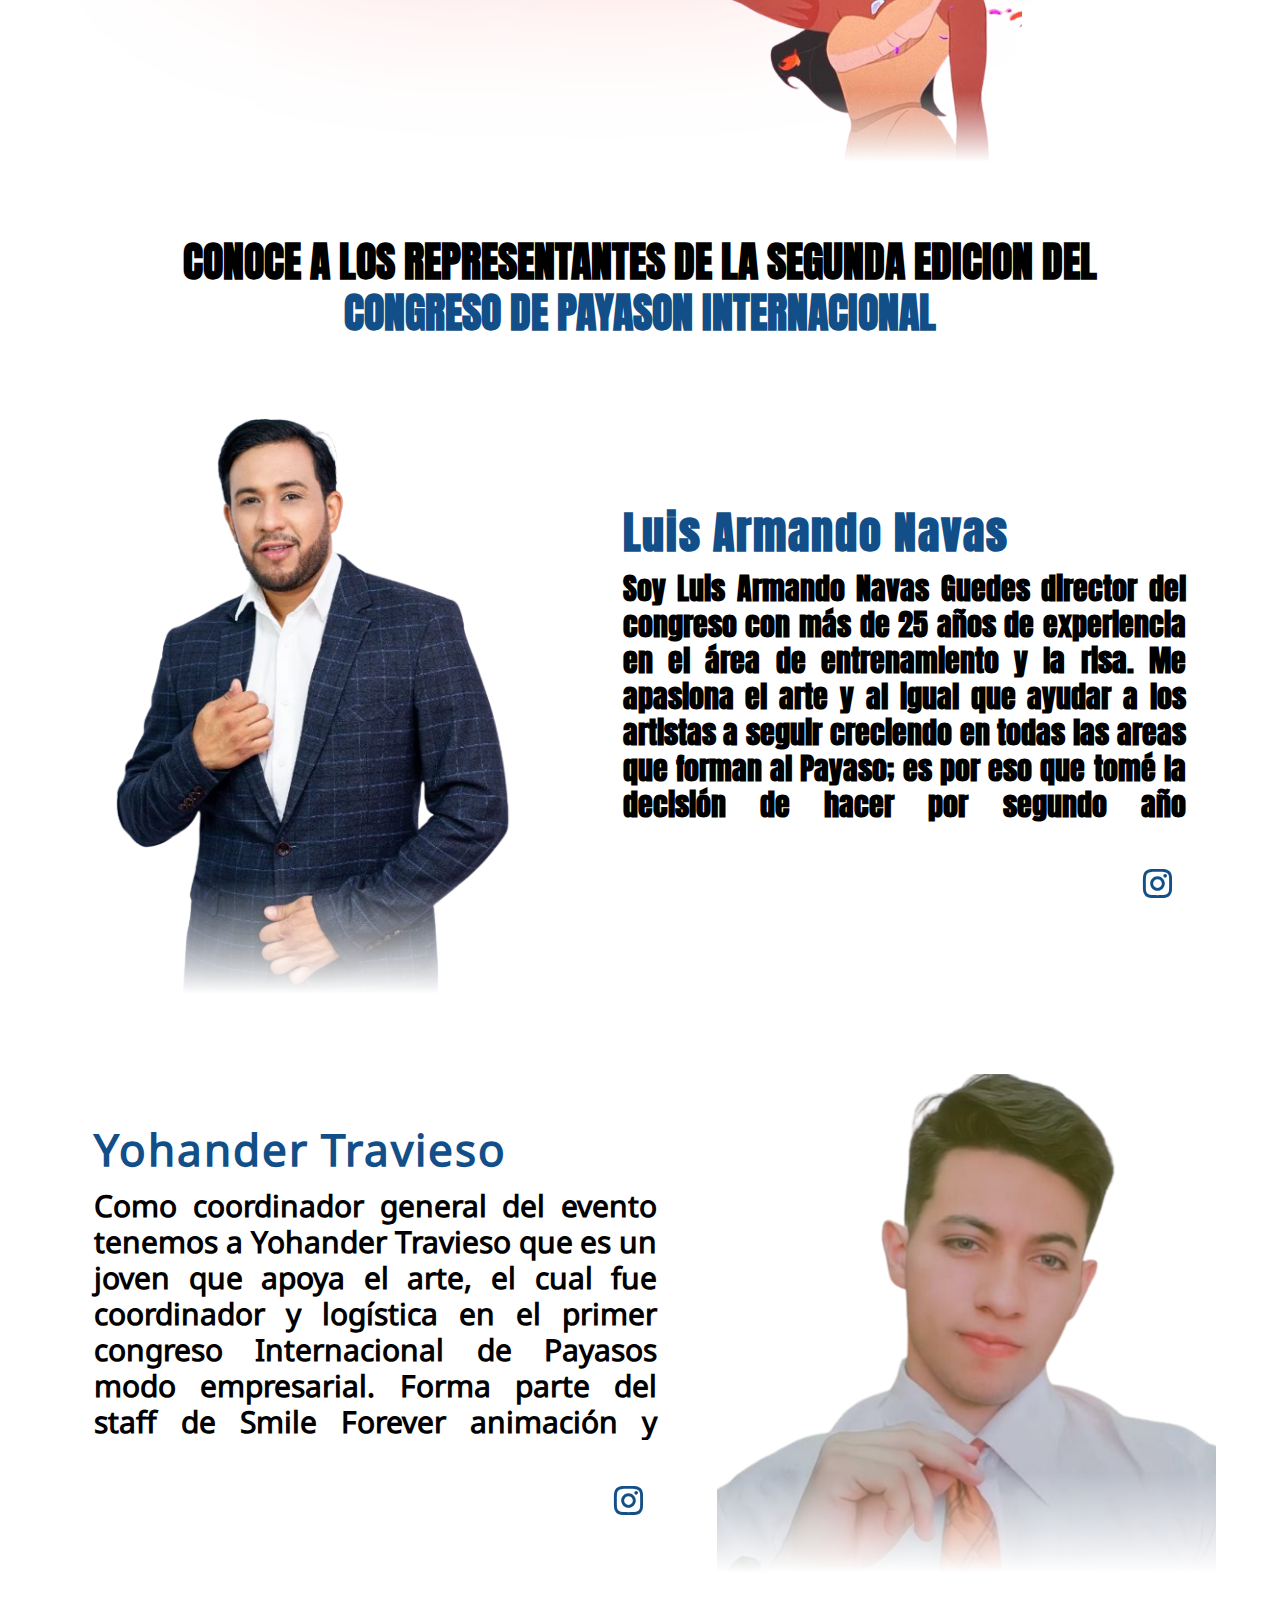
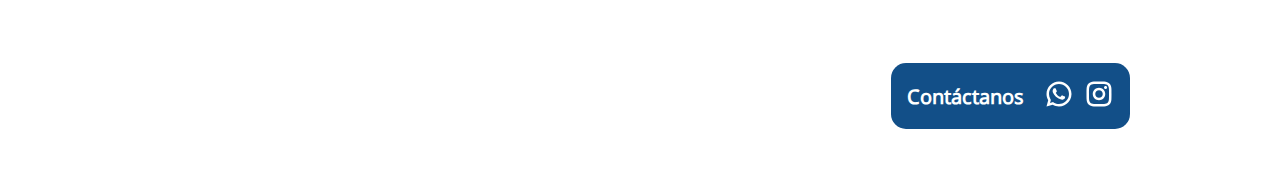
==== commit a44ebfc5: "commit 05/31/24 v0.5" ====
--- a/congreso.html
+++ b/congreso.html
@@ -1,5 +1,5 @@
 <!DOCTYPE html>
-<html lang="en" data-theme="light">
+<html lang="en">
 <head>
     <meta charset="UTF-8">
     <meta name="viewport" content="width=device-width, initial-scale=1.0">
@@ -9,6 +9,10 @@
     <link rel="icon" type="image/png" sizes="32x32" href="./favicon/favicon-32x32.png">
     <link rel="icon" type="image/png" sizes="16x16" href="./favicon/favicon-16x16.png">
     <link rel="manifest" href="./favicon/site.webmanifest">
+
+    <link rel="preload" href="./font/Anton-Regular.ttf" as="font" type="font/ttf" crossorigin="anonymous">
+    <link rel="preload" href="./font/NotoSans-Regular.ttf" as="font" type="font/ttf" crossorigin="anonymous">
+    <link rel="preload" href="./font/EduTASBeginner-Regular.ttf" as="font" type="font/ttf" crossorigin="anonymous">
 
 
     <link rel="stylesheet" href="./css/normalize.css">
@@ -288,7 +292,7 @@
 
 
 
-
+    <script defer src="./js/fonts-loaded.js"></script>
     <script defer src="./js/app.js"></script>
     
 </body>
--- a/css/main.css
+++ b/css/main.css
@@ -1,13 +1,20 @@
 @font-face{
     font-family: 'anton';
     src: url(../font/Anton-Regular.ttf) format('truetype');
+    font-display: swap;
 }
 
 @font-face{
     font-family: 'noto-sans';
     src: url(../font/NotoSans-Regular.ttf) format('truetype');
-}
-
+    font-display: swap;
+}
+
+@font-face{
+    font-family: 'edutas';
+    src: url(../font/EduTASBeginner-Regular.ttf) format('truetype');
+    font-display: swap;
+}
 
 :root{
     --theme-color: rgb(255,255,255);
@@ -80,7 +87,6 @@
     margin: 0;
     padding: 0;
     box-sizing: border-box;
-    font-family: 'noto-sans';
     transition: color var(--transition), box-shadow var(--transition);
 }
 
@@ -112,7 +118,26 @@
     overflow-x: hidden;
 
     scrollbar-gutter: stable;
+
+    font-family: 'noto-sans', sans-serif;
 } 
+
+body.fonts-loaded-noto{
+    font-family: 'noto-sans', sans-serif;
+}
+
+.representative-biography-container.fonts-loaded-anton,
+.congress-main-section-h2.fonts-loaded-anton,
+.congress-main-section-p.fonts-loaded-anton {
+    font-family: 'anton', sans-serif;
+}
+
+.box-phrases-son-container.fonts-loaded-edutas{
+    font-family: 'edutas', sans-serif;
+}
+
+
+
 
 /*SCROLLBAR /// ///// ////// ///// ///// //// ////// ///// ////// ////// ////// //// //////// //////*/
 body::-webkit-scrollbar{
--- a/css/main-section.css
+++ b/css/main-section.css
@@ -54,11 +54,12 @@
 
 
 .profile-title{
-    font-size: 35px;
+    font-size: 28px;
     font-weight: bold;
     margin: 0;
     color: var(--primary-color);
     z-index: 2;
+    padding: 0 1em;
     
 }
 
@@ -292,7 +293,7 @@
 
 
 .representative-biography-container p.p-name{
-    font-family: 'anton';
+
     font-weight: 700;
     font-size: 28px;
     letter-spacing: 2px;
@@ -300,7 +301,7 @@
 }
 
 .congress-main-section-p, .congress-main-section-h2{
-    font-family: 'anton';
+
     width: 100%;
     max-width: 990px;
     text-align: center;
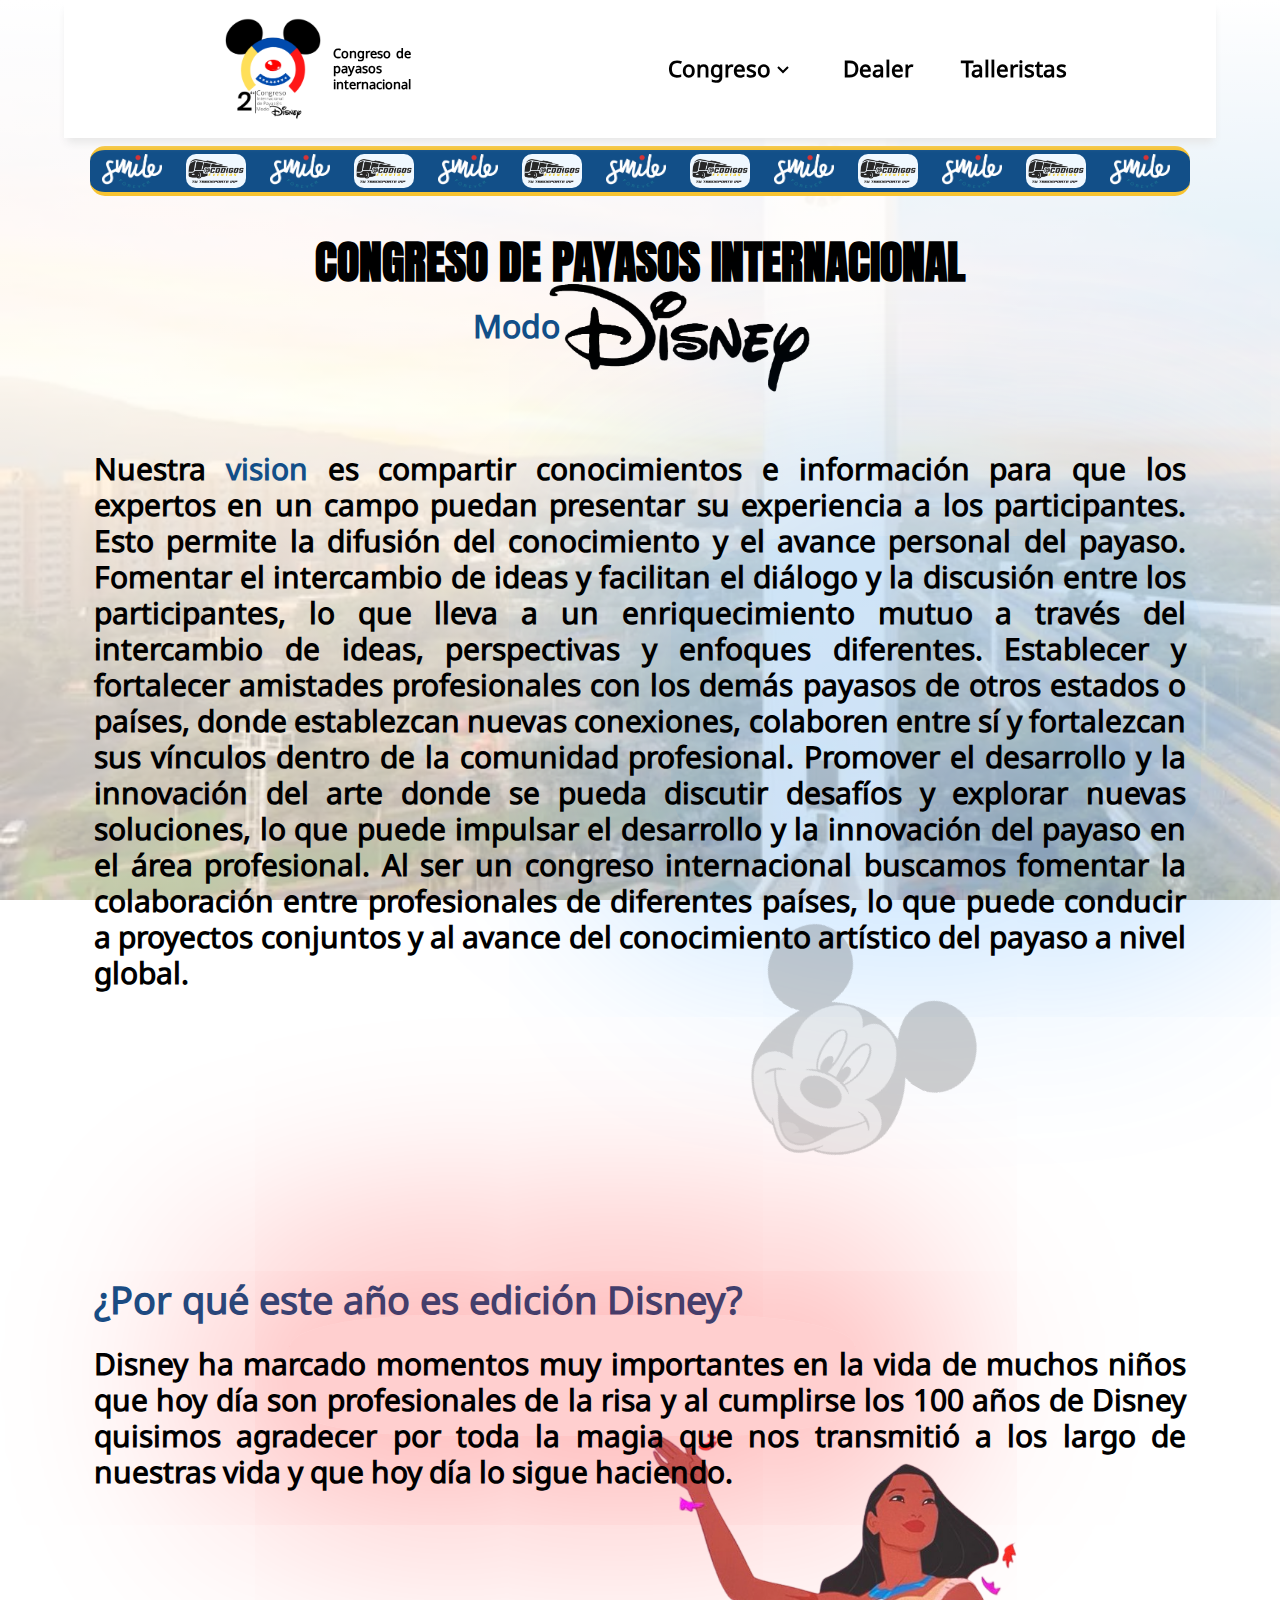
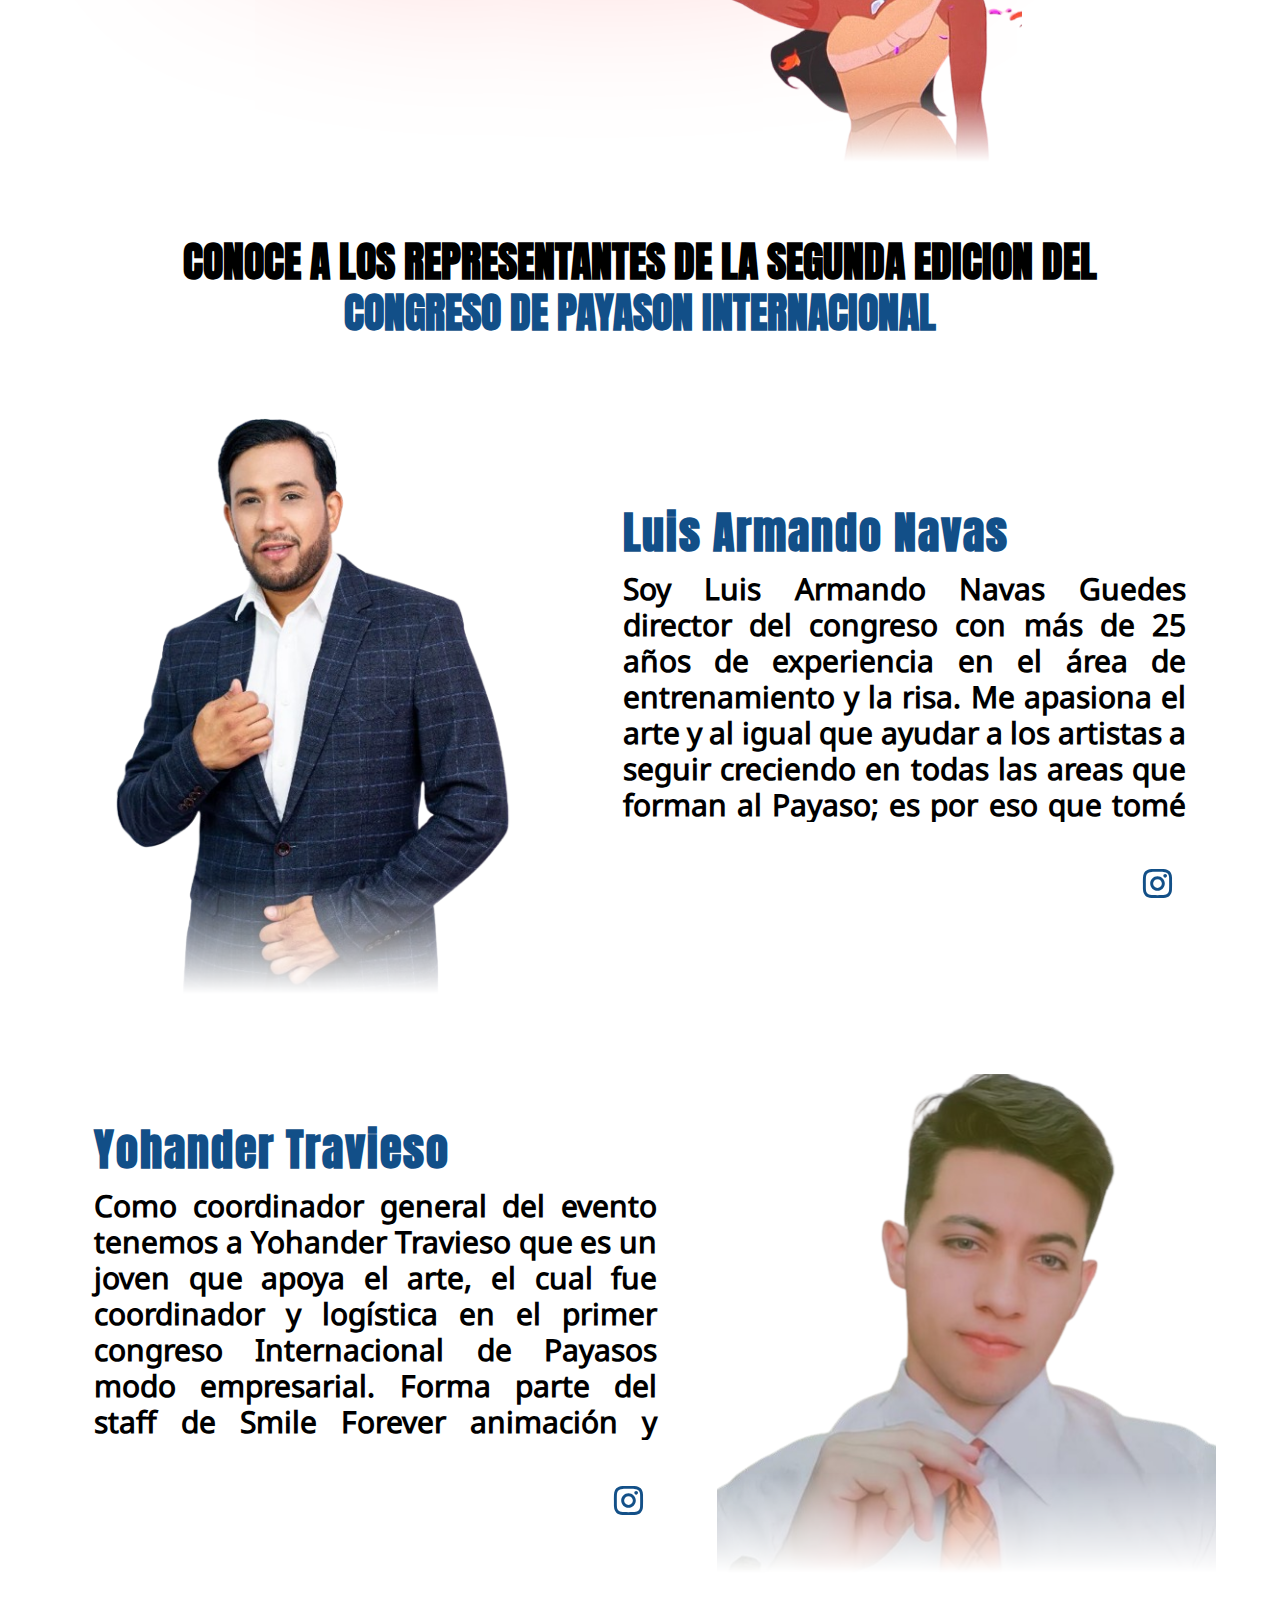
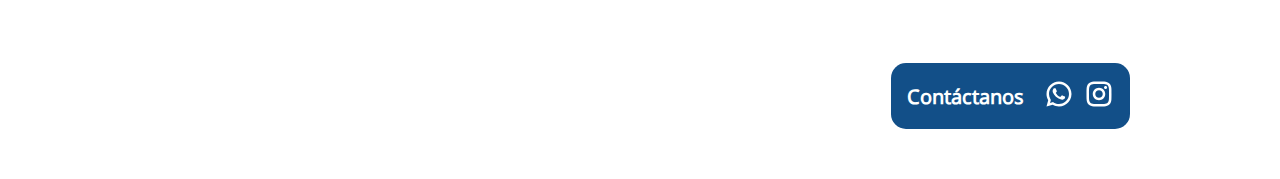
==== commit f4cc9d9c: "commit 05/31/25 v1" ====
--- a/congreso.html
+++ b/congreso.html
@@ -10,9 +10,6 @@
     <link rel="icon" type="image/png" sizes="16x16" href="./favicon/favicon-16x16.png">
     <link rel="manifest" href="./favicon/site.webmanifest">
 
-    <link rel="preload" href="./font/Anton-Regular.ttf" as="font" type="font/ttf" crossorigin="anonymous">
-    <link rel="preload" href="./font/NotoSans-Regular.ttf" as="font" type="font/ttf" crossorigin="anonymous">
-    <link rel="preload" href="./font/EduTASBeginner-Regular.ttf" as="font" type="font/ttf" crossorigin="anonymous">
 
 
     <link rel="stylesheet" href="./css/normalize.css">
@@ -292,7 +289,6 @@
 
 
 
-    <script defer src="./js/fonts-loaded.js"></script>
     <script defer src="./js/app.js"></script>
     
 </body>
--- a/css/main.css
+++ b/css/main.css
@@ -122,17 +122,23 @@
     font-family: 'noto-sans', sans-serif;
 } 
 
-body.fonts-loaded-noto{
+body{
     font-family: 'noto-sans', sans-serif;
 }
 
-.representative-biography-container.fonts-loaded-anton,
-.congress-main-section-h2.fonts-loaded-anton,
-.congress-main-section-p.fonts-loaded-anton {
+.congress-main-section-h2{
     font-family: 'anton', sans-serif;
 }
 
-.box-phrases-son-container.fonts-loaded-edutas{
+.congress-main-section-p{
+    font-family: 'anton', sans-serif;
+}
+
+.representative-biography-container p.p-name{
+    font-family: 'anton', sans-serif;
+}
+
+.box-phrases-son-container{
     font-family: 'edutas', sans-serif;
 }
 
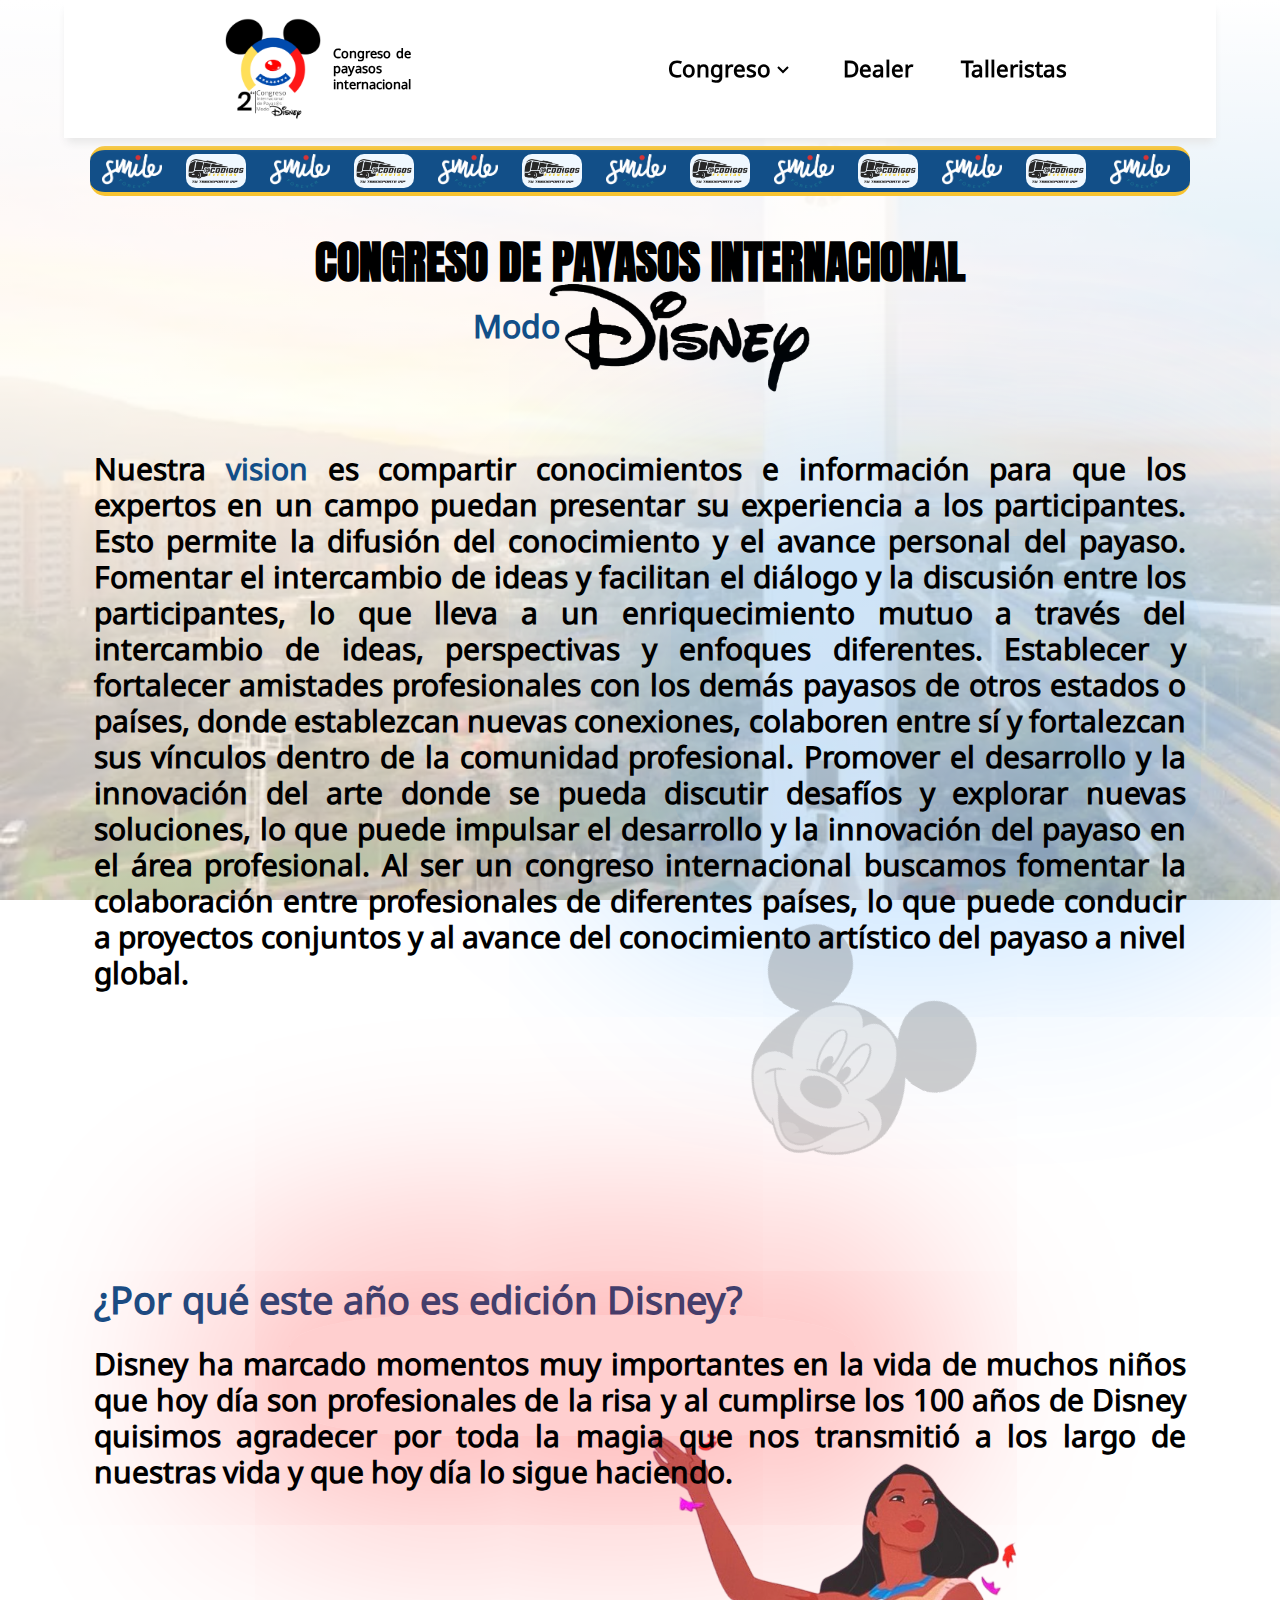
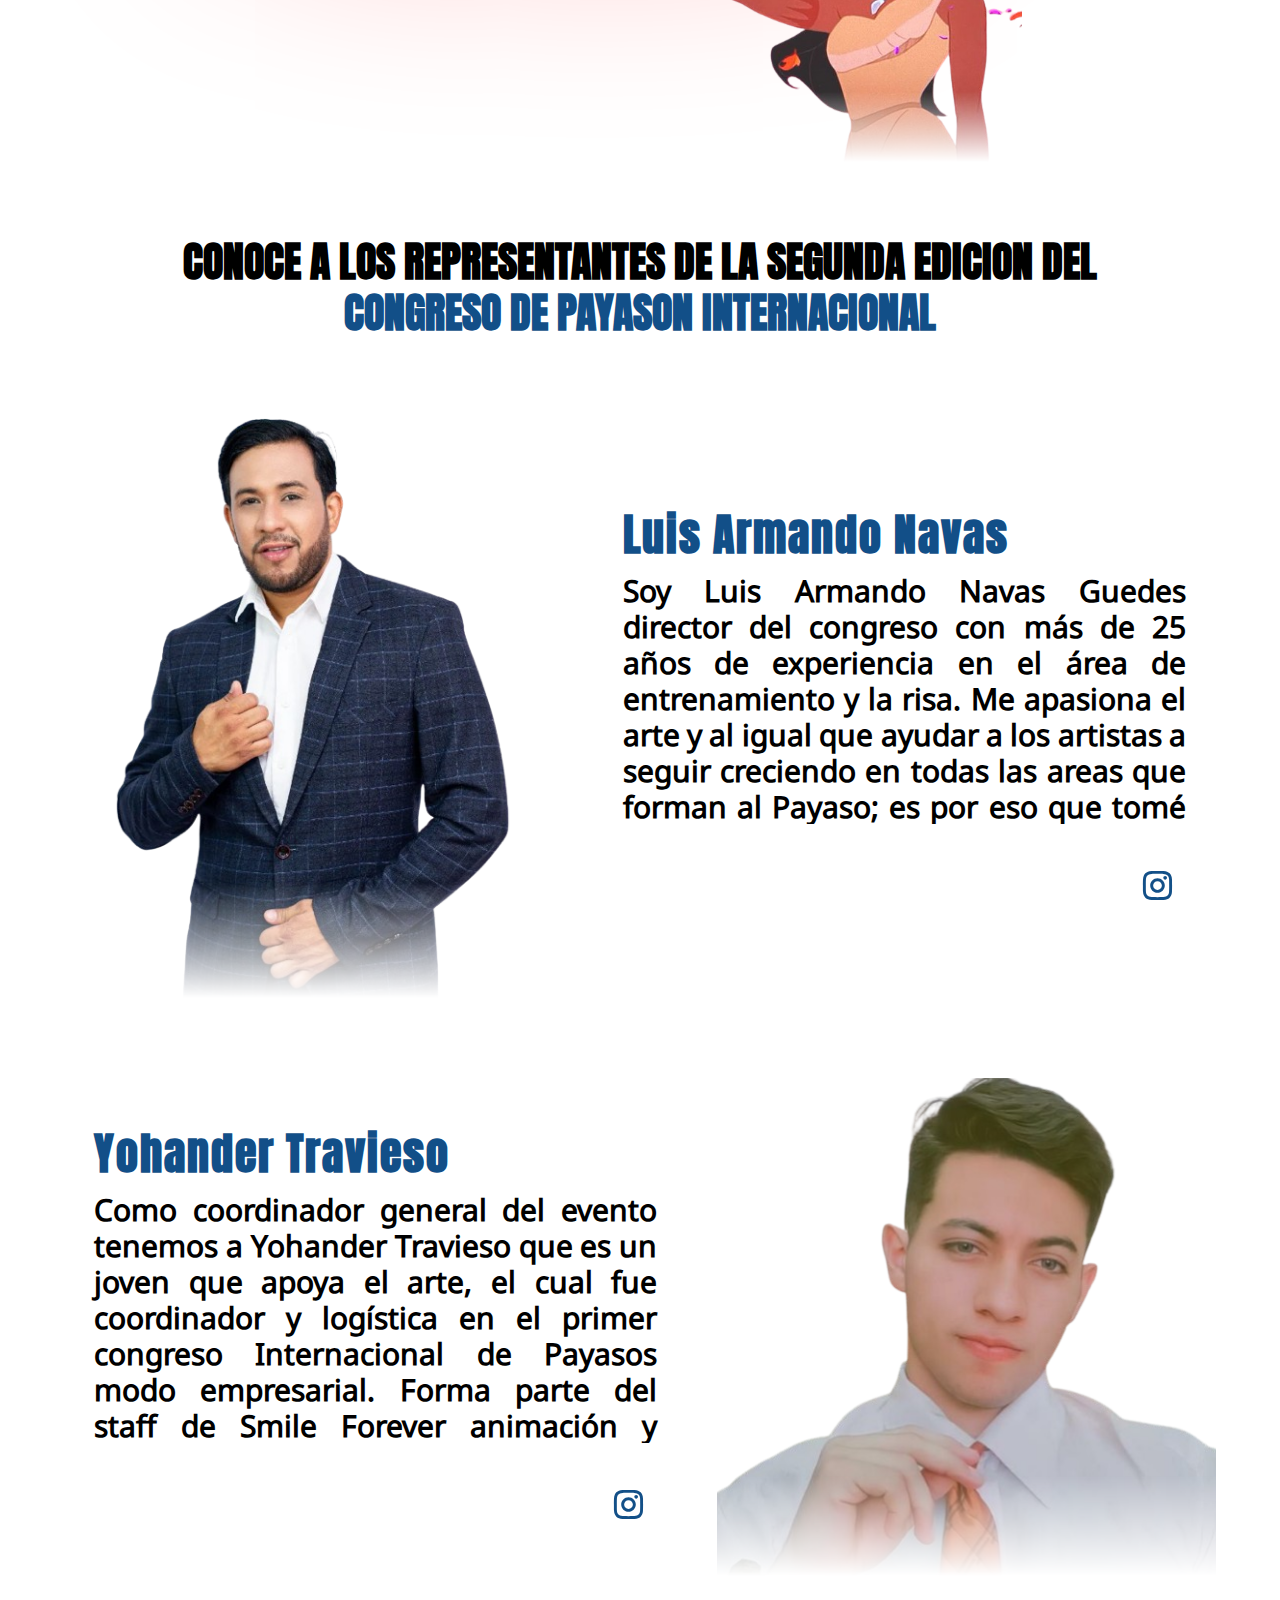
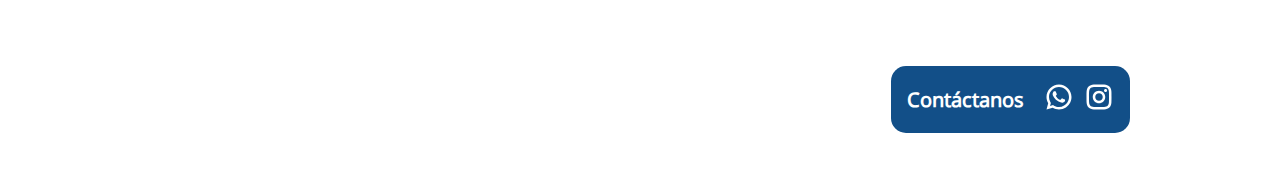
==== commit 3a989d5a: "Commit 06/03/24 add ws link" ====
--- a/congreso.html
+++ b/congreso.html
@@ -274,7 +274,7 @@
             <h2>Contáctanos</h2>
 
             <ul class="social-media-ul">
-                <li class="social-media-li"><a href="https://l.instagram.com/?u=https%3A%2F%2Fapi.whatsapp.com%2Fsend%3Fphone%3D584145362729%26text%3DQuisiera.cotizar.un.show&e=AT2UTKROelB5cZAtgP2F90JV8VD8gGKNSTE7Rk0s7jJ6H3Dz809nJkMekH0pfbNczHZRm2f-2niESDjgjJmr8biCy0mUQ_2whnxelQ"><img src="./icons/whatsapp-line-light.svg" alt=""></a></li>
+                <li class="social-media-li"><a href="https://wa.link/37te15"><img src="./icons/whatsapp-line-light.svg" alt=""></a></li>
                 <li class="social-media-li"><a href="https://www.instagram.com/congresodepayasosenvenezuela?utm_source=ig_web_button_share_sheet&igsh=ZDNlZDc0MzIxNw=="><img src="./icons/instagram-line-light.svg" alt=""></a></li>
             </ul>
 
--- a/css/navbar.css
+++ b/css/navbar.css
@@ -4,6 +4,7 @@
 
 .logo img{
     width: 98px;
+    aspect-ratio: 1 / 0.85;
 }
 
 
--- a/css/main-section.css
+++ b/css/main-section.css
@@ -42,6 +42,7 @@
 .logo-section-img{
     width: 80%;
     max-width: 350px;
+    aspect-ratio: 1/0.85846;
 }
 
 .profile{
@@ -126,6 +127,7 @@
         
 .dealer-main-section-container-img{
     width: 54%;
+    aspect-ratio: 1/0.8;
 }
 
 
@@ -176,9 +178,11 @@
 
 .representative-img-container img.luis-img{
     max-width: 400px;
+    aspect-ratio: 1/1.449;
 }
 .representative-img-container img.travis-img{
     max-width: 500px;
+    aspect-ratio: 1/1;
 }
 
 
@@ -406,6 +410,7 @@
     display: flex;
     justify-content: center;
     align-items: center;
+    aspect-ratio: 1/0.5;
 
 }
 
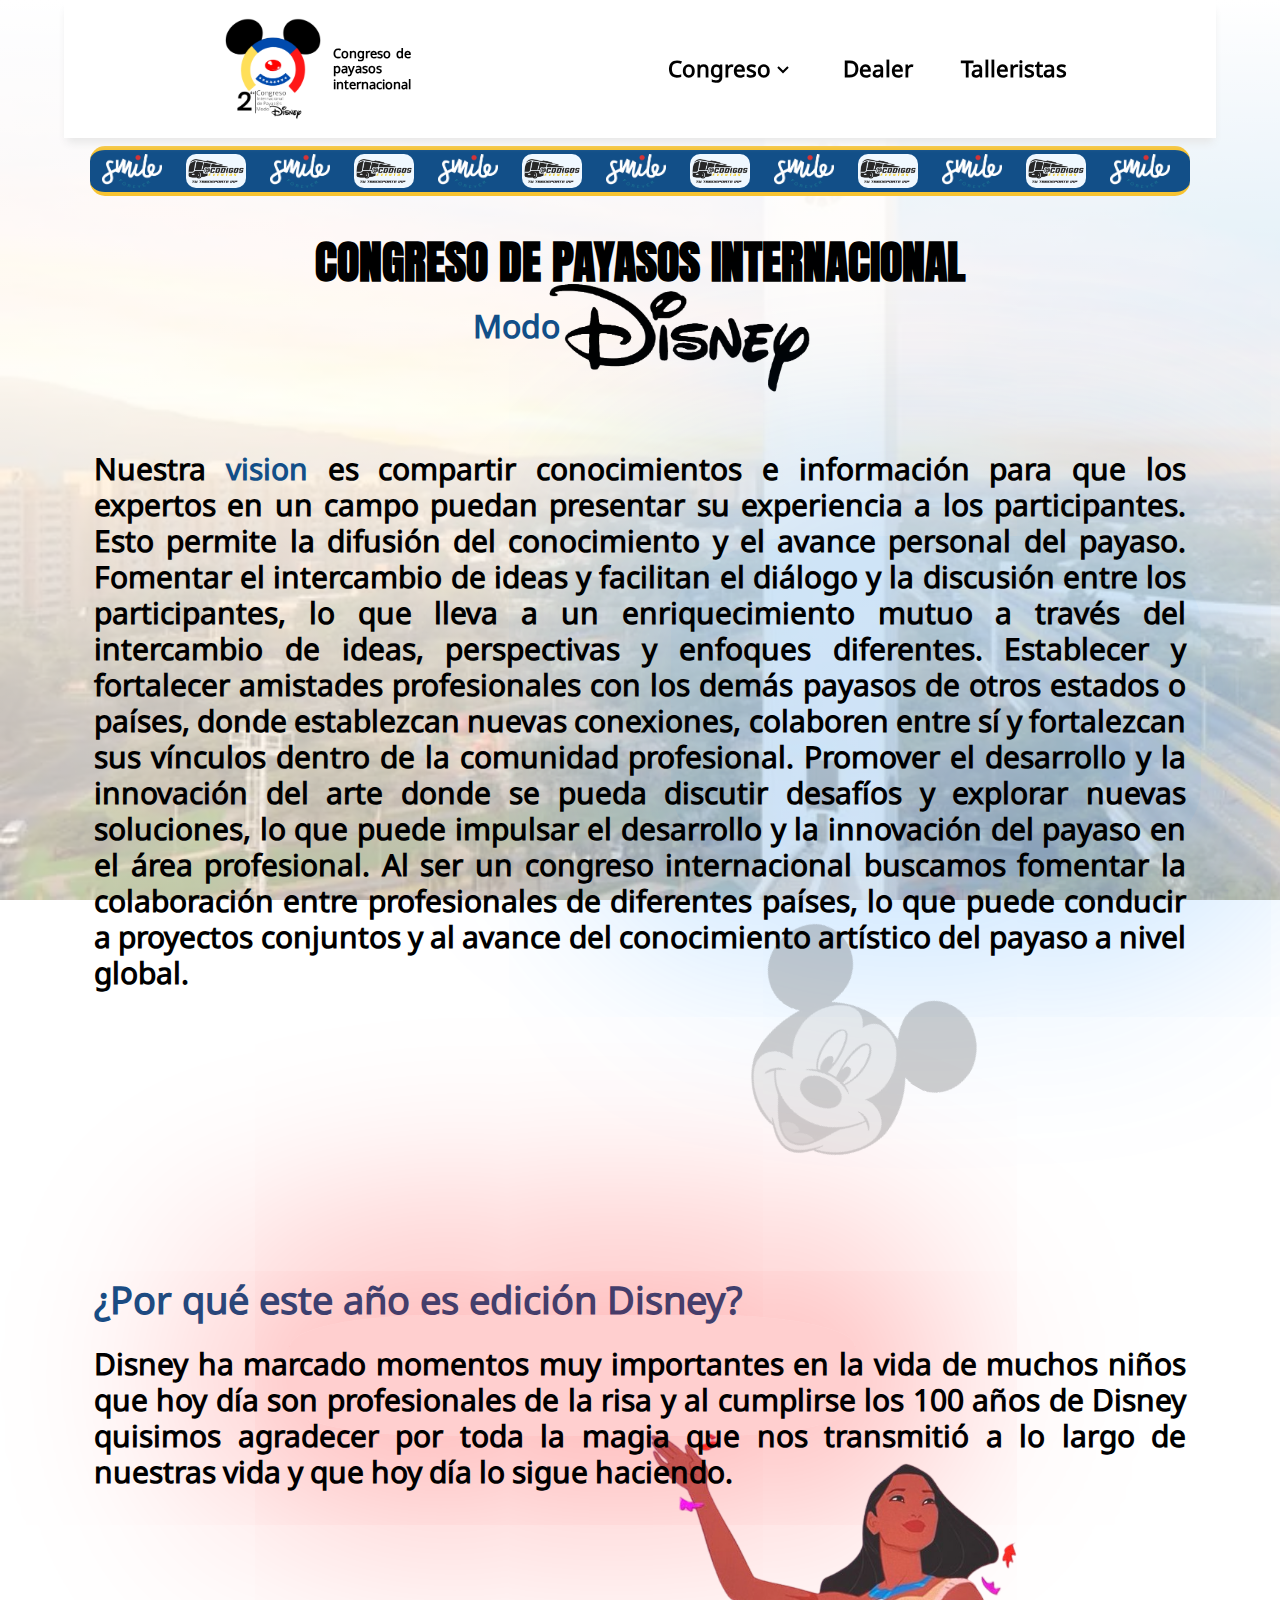
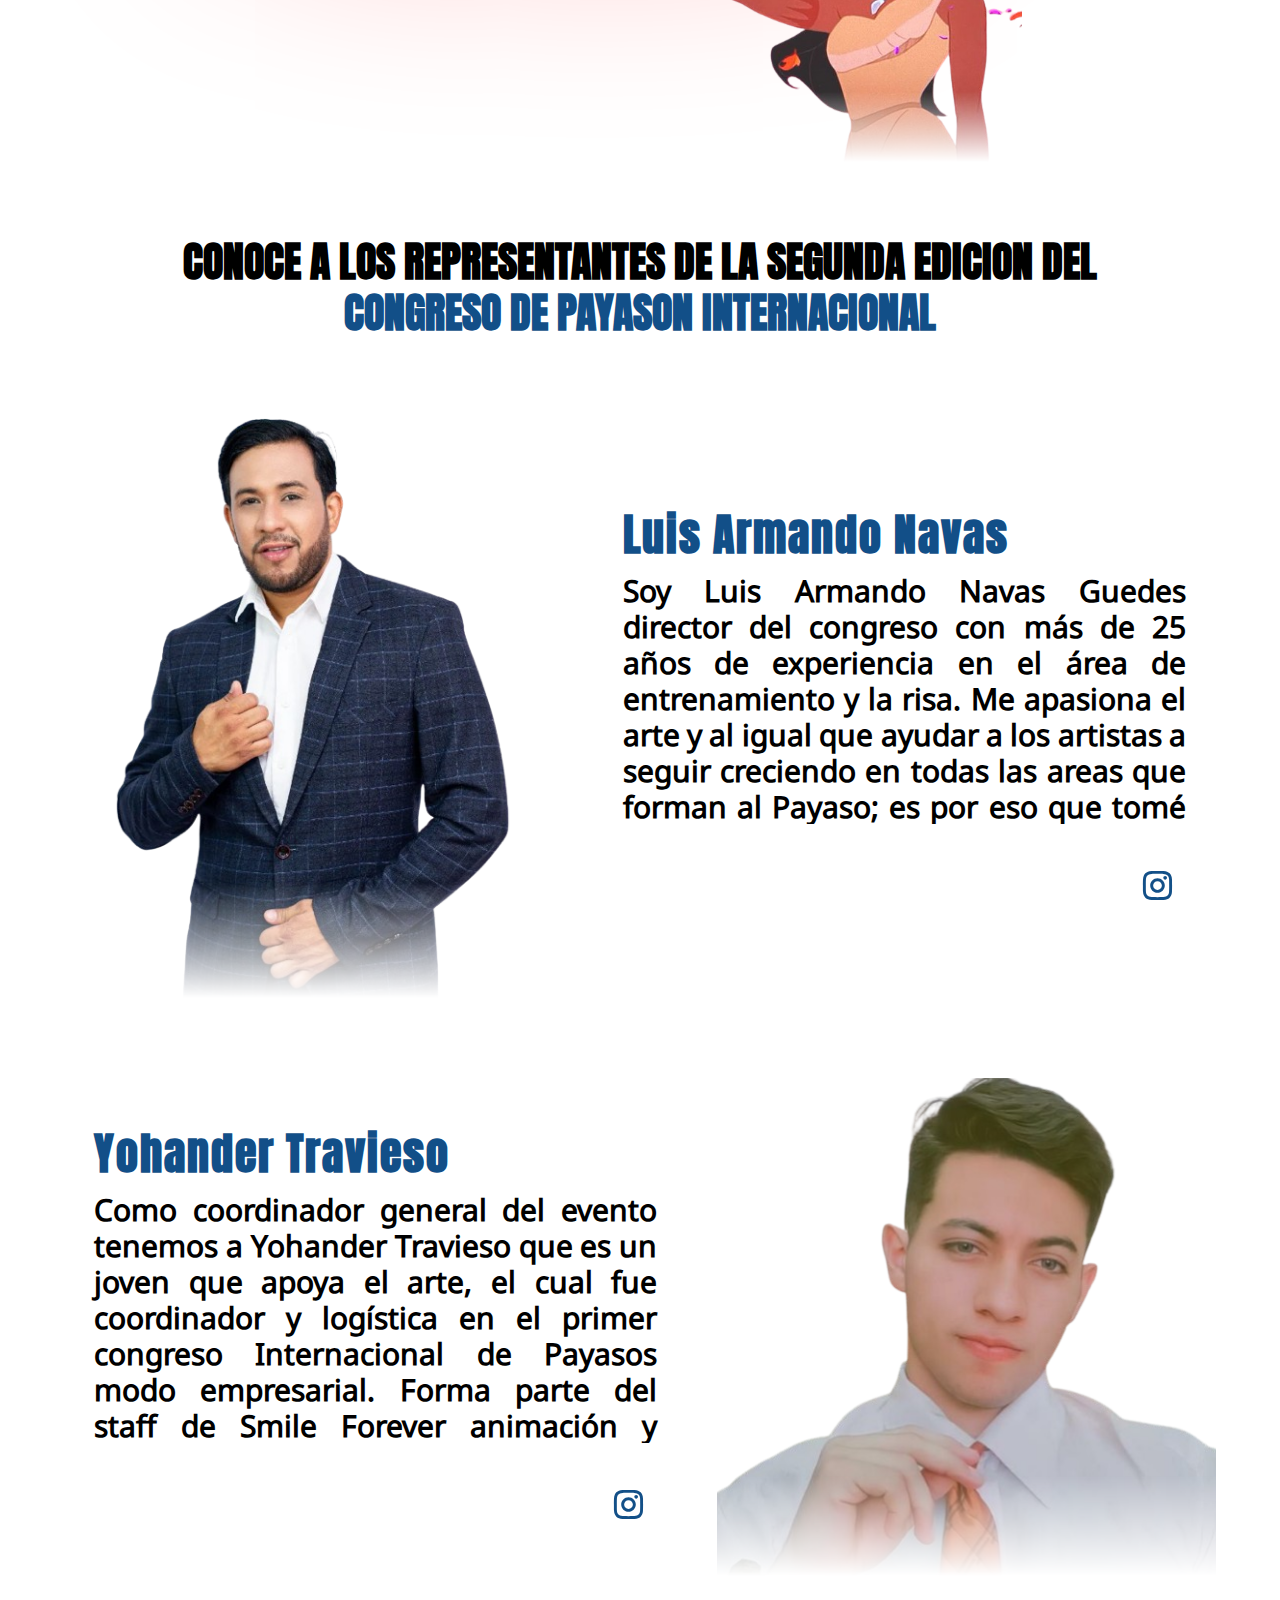
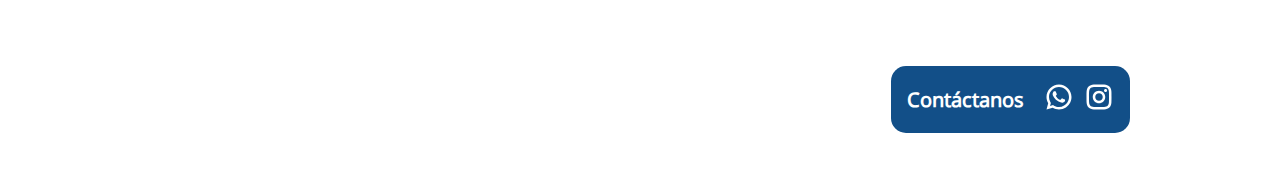
==== commit 673566d5: "commit 06/13/24" ====
--- a/congreso.html
+++ b/congreso.html
@@ -194,7 +194,7 @@
 
             <div class="why-container">
                 <h3>¿Por qué este año es edición Disney?</h3>
-                <p> Disney ha marcado  momentos muy importantes en la vida de muchos niños que hoy día son profesionales de la risa y al cumplirse los 100 años de Disney quisimos agradecer por toda la magia que nos transmitió a los largo de nuestras vida y que hoy día lo sigue haciendo.</p>
+                <p> Disney ha marcado  momentos muy importantes en la vida de muchos niños que hoy día son profesionales de la risa y al cumplirse los 100 años de Disney quisimos agradecer por toda la magia que nos transmitió a lo largo de nuestras vida y que hoy día lo sigue haciendo.</p>
                 
 
                 <div class="why-shadow"></div>
@@ -221,7 +221,7 @@
                     <p class="p-name">Luis Armando Navas</p>
                     <div class="representative-biography-p-container">
                         <p>
-                            Soy Luis Armando Navas Guedes director del congreso con más de 25 años de experiencia en el área de entrenamiento y la risa. Me apasiona el arte y al igual que ayudar a los artistas a seguir creciendo en todas las areas que forman al Payaso; es por eso que tomé la decisión de hacer por segundo año consecutivo este gran evento que reune a payasos de lationamarica. El mundo cambia cuando tú decides cambiarlo.
+                            Soy Luis Armando Navas Guedes director del congreso con más de 25 años de experiencia en el área de entrenamiento y la risa. Me apasiona el arte y al igual que ayudar a los artistas a seguir creciendo en todas las areas que forman al Payaso; es por eso que tomé la decisión de hacer por segundo año consecutivo este gran evento que reune a payasos de latinoamerica. "El mundo cambia cuando tú decides cambiarlo".
                         </p>
                         
                         <ul class="talleristas-main-section-ul-li-social-media-container representative-social-media-container">
--- a/css/main-section.css
+++ b/css/main-section.css
@@ -437,7 +437,6 @@
 .talleristas-main-section-ul-li-p{
     color: rgb(0, 0, 0);
     font-weight: 900;
-    text-align: start;
     overflow: auto;
     height: 92%;
     padding: 0 10px;
